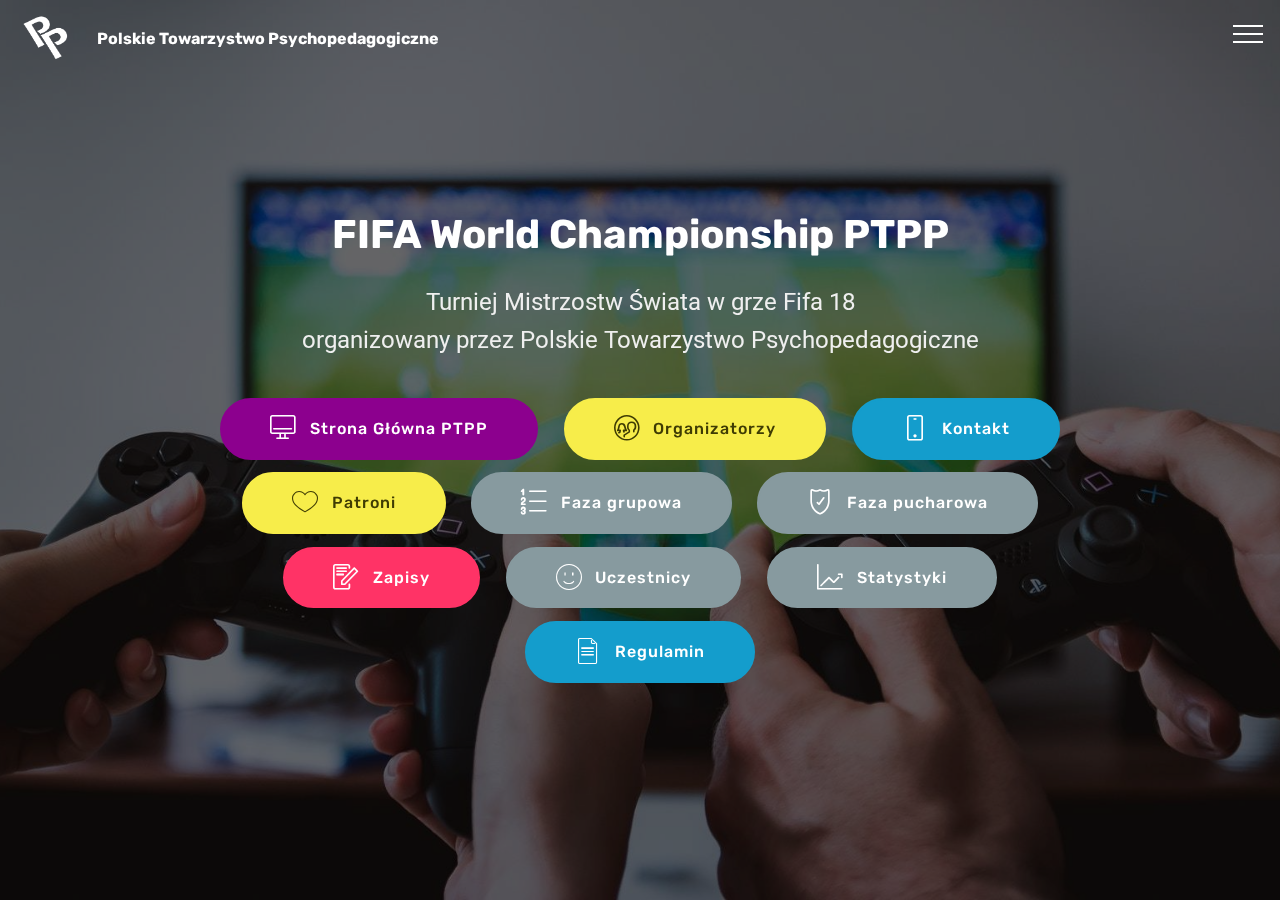
==== index.html @ 5e86a9bc "Dodano lacza" ====
<!DOCTYPE html>
<html >
<head>
  <!-- Site made with Mobirise Website Builder v4.7.2, https://mobirise.com -->
  <meta charset="UTF-8">
  <meta http-equiv="X-UA-Compatible" content="IE=edge">
  <meta name="generator" content="Mobirise v4.7.2, mobirise.com">
  <meta name="viewport" content="width=device-width, initial-scale=1, minimum-scale=1">
  <link rel="shortcut icon" href="assets/images/untitled-2-2-127x114.png" type="image/x-icon">
  <meta name="description" content="Oficjalna witryna Polskiego Towarzystwa Psychopedagogicznego. Razem budujemy więzi!">
  <title>Polskie Towarzystwo Psychopedagogiczne</title>
  <link rel="stylesheet" href="assets/web/assets/mobirise-icons-bold/mobirise-icons-bold.css">
  <link rel="stylesheet" href="assets/web/assets/mobirise-icons/mobirise-icons.css">
  <link rel="stylesheet" href="assets/tether/tether.min.css">
  <link rel="stylesheet" href="assets/bootstrap/css/bootstrap.min.css">
  <link rel="stylesheet" href="assets/bootstrap/css/bootstrap-grid.min.css">
  <link rel="stylesheet" href="assets/bootstrap/css/bootstrap-reboot.min.css">
  <link rel="stylesheet" href="assets/animatecss/animate.min.css">
  <link rel="stylesheet" href="assets/dropdown/css/style.css">
  <link rel="stylesheet" href="assets/theme/css/style.css">
  <link rel="stylesheet" href="assets/mobirise/css/mbr-additional.css" type="text/css">
  
  
  
</head>
<body>
  <section class="menu cid-qxmCZLlrSc" once="menu" id="menu1-0">

    

    <nav class="navbar navbar-expand beta-menu navbar-dropdown align-items-center navbar-fixed-top collapsed bg-color transparent">
        <button class="navbar-toggler navbar-toggler-right" type="button" data-toggle="collapse" data-target="#navbarSupportedContent" aria-controls="navbarSupportedContent" aria-expanded="false" aria-label="Toggle navigation">
            <div class="hamburger">
                <span></span>
                <span></span>
                <span></span>
                <span></span>
            </div>
        </button>
        <div class="menu-logo">
            <div class="navbar-brand">
                <span class="navbar-logo">
                    <a href="index.html">
                         <img src="assets/images/logo-ptpp-1727x1546.png" alt="Strona główna PTPP" title="Strona główna PTPP" style="height: 3.8rem;">
                    </a>
                </span>
                <span class="navbar-caption-wrap"><a class="navbar-caption text-white display-4" href="index.html">
                        Polskie Towarzystwo Psychopedagogiczne</a></span>
            </div>
        </div>
        <div class="collapse navbar-collapse" id="navbarSupportedContent">
            <ul class="navbar-nav nav-dropdown nav-right" data-app-modern-menu="true"><li class="nav-item">
                    <a class="nav-link link text-white display-4" href="index.html">
                        <span class="mbri-home mbr-iconfont mbr-iconfont-btn"></span>
                        Strona główna</a>
                </li><li class="nav-item"><a class="nav-link link text-white display-4" href="aktualnosci.html"><span class="mbri-users mbr-iconfont mbr-iconfont-btn"></span>&nbsp;Organizatorzy<br></a></li>
                <li class="nav-item"><a class="nav-link link text-white display-4" href="kontakt.html"><span class="mbri-mobile mbr-iconfont mbr-iconfont-btn"></span>
                        &nbsp;Kontakt</a></li><li class="nav-item"><a class="nav-link link text-white display-4" href="kontakt.html"><span class="mbri-hearth mbr-iconfont mbr-iconfont-btn"></span>
                        &nbsp;Patroni</a></li><li class="nav-item"><a class="nav-link link text-white display-4" href="projekty.html"><span class="mbri-numbered-list mbr-iconfont mbr-iconfont-btn"></span>&nbsp;Faza grupowa</a></li><li class="nav-item"><a class="nav-link link text-white display-4" href="kariera.html"><span class="mbri-protect mbr-iconfont mbr-iconfont-btn"></span>&nbsp;Faza pucharowa</a></li><li class="nav-item"><a class="nav-link link text-white display-4" href="page8.html"><span class="mbri-edit mbr-iconfont mbr-iconfont-btn"></span>Zapisy</a></li><li class="nav-item"><a class="nav-link link text-white display-4" href="filantrop.html"><span class="mbri-smile-face mbr-iconfont mbr-iconfont-btn"></span>Uczestnicy</a></li><li class="nav-item"><a class="nav-link link text-white display-4" href="biblioteka.html"><span class="mbri-growing-chart mbr-iconfont mbr-iconfont-btn"></span>Statystyki</a></li><li class="nav-item"><a class="nav-link link text-white display-4" href="specjalisci.html"><span class="mbri-file mbr-iconfont mbr-iconfont-btn"></span>Regulamin<br></a></li></ul>
            
        </div>
    </nav>
</section>

<section class="engine"><a href="https://mobirise.me/m">website design templates</a></section><section class="header6 cid-qxmDp1ACIE mbr-fullscreen mbr-parallax-background" id="header6-2">

    

    <div class="mbr-overlay" style="opacity: 0.6; background-color: rgb(0, 0, 0);">
    </div>

    <div class="container">
        <div class="row justify-content-md-center">
            <div class="mbr-white col-md-10">
                <h1 class="mbr-section-title align-center mbr-bold pb-3 mbr-fonts-style display-2">FIFA World Championship PTPP</h1>
                <p class="mbr-text align-center pb-3 mbr-fonts-style display-5">Turniej Mistrzostw Świata w grze Fifa 18 <br>organizowany przez Polskie Towarzystwo Psychopedagogiczne<br></p>
                <div class="mbr-section-btn align-center"><a class="btn btn-md btn-primary display-4" href="http://www.psychopedagog.eu" target="_blank"><span class="mbrib-desktop mbr-iconfont mbr-iconfont-btn"></span>Strona Główna PTPP</a> <a class="btn btn-md btn-success display-4" href="organizatorzy.html"><span class="mbrib-users mbr-iconfont mbr-iconfont-btn"></span>Organizatorzy</a> <a class="btn btn-md btn-info display-4" href="kontakt.html"><span class="mbrib-mobile2 mbr-iconfont mbr-iconfont-btn"></span>Kontakt</a> <a class="btn btn-md btn-success display-4" href="patroni.html"><span class="mbri-hearth mbr-iconfont mbr-iconfont-btn"></span>Patroni</a> <a class="btn btn-md btn-warning display-4" href="faza_grupowa.html"><span class="mbrib-numbered-list mbr-iconfont mbr-iconfont-btn"></span>Faza grupowa</a> <a class="btn btn-md btn-warning display-4" href="faza_pucharowa.html"><span class="mbrib-protect mbr-iconfont mbr-iconfont-btn"></span>Faza pucharowa</a> <a class="btn btn-md btn-secondary display-4" href="zapisy.html"><span class="mbrib-edit mbr-iconfont mbr-iconfont-btn"></span>Zapisy</a> <a class="btn btn-md btn-warning display-4" href="uczestnicy.html"><span class="mbri-smile-face mbr-iconfont mbr-iconfont-btn"></span>Uczestnicy</a> <a class="btn btn-md btn-warning display-4" href="statystyki.html"><span class="mbrib-growing-chart mbr-iconfont mbr-iconfont-btn"></span>Statystyki</a> <a class="btn btn-md btn-info display-4" href="regulamin.html"><span class="mbri-file mbr-iconfont mbr-iconfont-btn"></span>Regulamin</a></div>
            </div>
        </div>
    </div>

    
</section>


  <script src="assets/web/assets/jquery/jquery.min.js"></script>
  <script src="assets/tether/tether.min.js"></script>
  <script src="assets/popper/popper.min.js"></script>
  <script src="assets/bootstrap/js/bootstrap.min.js"></script>
  <script src="assets/smoothscroll/smooth-scroll.js"></script>
  <script src="assets/touchswipe/jquery.touch-swipe.min.js"></script>
  <script src="assets/viewportchecker/jquery.viewportchecker.js"></script>
  <script src="assets/parallax/jarallax.min.js"></script>
  <script src="assets/dropdown/js/script.min.js"></script>
  <script src="assets/theme/js/script.js"></script>
  
  
  <input name="animation" type="hidden">
  </body>
</html>
---- assets/web/assets/mobirise-icons-bold/mobirise-icons-bold.css ----
@font-face {
  font-family: 'mobirise-icons-bold';
  src:  url('mobirise-icons-bold.eot?m1l4yr');
  src:  url('mobirise-icons-bold.eot?m1l4yr#iefix') format('embedded-opentype'),
    url('mobirise-icons-bold.ttf?m1l4yr') format('truetype'),
    url('mobirise-icons-bold.woff?m1l4yr') format('woff'),
    url('mobirise-icons-bold.svg?m1l4yr#mobirise-icons-bold') format('svg');
  font-weight: normal;
  font-style: normal;
}

[class^="mbrib-"], [class*="mbrib-"] {
  /* use !important to prevent issues with browser extensions that change fonts */
  font-family: 'mobirise-icons-bold' !important;
  speak: none;
  font-style: normal;
  font-weight: normal;
  font-variant: normal;
  text-transform: none;
  line-height: 1;

  /* Better Font Rendering =========== */
  -webkit-font-smoothing: antialiased;
  -moz-osx-font-smoothing: grayscale;
}

.mbrib-add-submenu:before {
  content: "\e900";
}
.mbrib-alert:before {
  content: "\e901";
}
.mbrib-align-center:before {
  content: "\e902";
}
.mbrib-align-justify:before {
  content: "\e903";
}
.mbrib-align-left:before {
  content: "\e904";
}
.mbrib-align-right:before {
  content: "\e905";
}
.mbrib-android:before {
  content: "\e906";
}
.mbrib-apple:before {
  content: "\e907";
}
.mbrib-arrow-down:before {
  content: "\e908";
}
.mbrib-arrow-next:before {
  content: "\e909";
}
.mbrib-arrow-prev:before {
  content: "\e90a";
}
.mbrib-arrow-up:before {
  content: "\e90b";
}
.mbrib-bold:before {
  content: "\e90c";
}
.mbrib-bookmark:before {
  content: "\e90d";
}
.mbrib-bootstrap:before {
  content: "\e90e";
}
.mbrib-briefcase:before {
  content: "\e90f";
}
.mbrib-browse:before {
  content: "\e910";
}
.mbrib-bulleted-list:before {
  content: "\e911";
}
.mbrib-calendar:before {
  content: "\e912";
}
.mbrib-camera:before {
  content: "\e913";
}
.mbrib-cart-add:before {
  content: "\e914";
}
.mbrib-cart-full:before {
  content: "\e915";
}
.mbrib-cash:before {
  content: "\e916";
}
.mbrib-change-style:before {
  content: "\e917";
}
.mbrib-chat:before {
  content: "\e918";
}
.mbrib-clock:before {
  content: "\e919";
}
.mbrib-close:before {
  content: "\e91a";
}
.mbrib-cloud:before {
  content: "\e91b";
}
.mbrib-code:before {
  content: "\e91c";
}
.mbrib-contact-form:before {
  content: "\e91d";
}
.mbrib-credit-card:before {
  content: "\e91e";
}
.mbrib-cursor-click:before {
  content: "\e91f";
}
.mbrib-cust-feedback:before {
  content: "\e920";
}
.mbrib-database:before {
  content: "\e921";
}
.mbrib-delivery:before {
  content: "\e922";
}
.mbrib-desktop:before {
  content: "\e923";
}
.mbrib-devices:before {
  content: "\e924";
}
.mbrib-down:before {
  content: "\e925";
}
.mbrib-download:before {
  content: "\e926";
}
.mbrib-drag-n-drop:before {
  content: "\e927";
}
.mbrib-drag-n-drop2:before {
  content: "\e928";
}
.mbrib-edit:before {
  content: "\e929";
}
.mbrib-edit2:before {
  content: "\e92a";
}
.mbrib-error:before {
  content: "\e92b";
}
.mbrib-extension:before {
  content: "\e92c";
}
.mbrib-features:before {
  content: "\e92d";
}
.mbrib-file:before {
  content: "\e92e";
}
.mbrib-flag:before {
  content: "\e92f";
}
.mbrib-folder:before {
  content: "\e930";
}
.mbrib-gift:before {
  content: "\e931";
}
.mbrib-github:before {
  content: "\e932";
}
.mbrib-globe-2:before {
  content: "\e933";
}
.mbrib-globe:before {
  content: "\e934";
}
.mbrib-growing-chart:before {
  content: "\e935";
}
.mbrib-hearth:before {
  content: "\e936";
}
.mbrib-help:before {
  content: "\e937";
}
.mbrib-home:before {
  content: "\e938";
}
.mbrib-hot-cup:before {
  content: "\e939";
}
.mbrib-idea:before {
  content: "\e93a";
}
.mbrib-image-gallery:before {
  content: "\e93b";
}
.mbrib-image-slider:before {
  content: "\e93c";
}
.mbrib-info:before {
  content: "\e93d";
}
.mbrib-italic:before {
  content: "\e93e";
}
.mbrib-key:before {
  content: "\e93f";
}
.mbrib-laptop:before {
  content: "\e940";
}
.mbrib-layers:before {
  content: "\e941";
}
.mbrib-left-right:before {
  content: "\e942";
}
.mbrib-left:before {
  content: "\e943";
}
.mbrib-letter:before {
  content: "\e944";
}
.mbrib-like:before {
  content: "\e945";
}
.mbrib-link:before {
  content: "\e946";
}
.mbrib-lock:before {
  content: "\e947";
}
.mbrib-login:before {
  content: "\e948";
}
.mbrib-logout:before {
  content: "\e949";
}
.mbrib-magic-stick:before {
  content: "\e94a";
}
.mbrib-map-pin:before {
  content: "\e94b";
}
.mbrib-menu:before {
  content: "\e94c";
}
.mbrib-mobile:before {
  content: "\e94d";
}
.mbrib-mobile2:before {
  content: "\e94e";
}
.mbrib-mobirise:before {
  content: "\e94f";
}
.mbrib-more-horizontal:before {
  content: "\e950";
}
.mbrib-more-vertical:before {
  content: "\e951";
}
.mbrib-music:before {
  content: "\e952";
}
.mbrib-new-file:before {
  content: "\e953";
}
.mbrib-numbered-list:before {
  content: "\e954";
}
.mbrib-opened-folder:before {
  content: "\e955";
}
.mbrib-pages:before {
  content: "\e956";
}
.mbrib-paper-plane:before {
  content: "\e957";
}
.mbrib-paperclip:before {
  content: "\e958";
}
.mbrib-photo:before {
  content: "\e959";
}
.mbrib-photos:before {
  content: "\e95a";
}
.mbrib-pin:before {
  content: "\e95b";
}
.mbrib-play:before {
  content: "\e95c";
}
.mbrib-plus:before {
  content: "\e95d";
}
.mbrib-preview:before {
  content: "\e95e";
}
.mbrib-print:before {
  content: "\e95f";
}
.mbrib-protect:before {
  content: "\e960";
}
.mbrib-question:before {
  content: "\e961";
}
.mbrib-quote-left:before {
  content: "\e962";
}
.mbrib-quote-right:before {
  content: "\e963";
}
.mbrib-redo:before {
  content: "\e964";
}
.mbrib-refresh:before {
  content: "\e965";
}
.mbrib-responsive:before {
  content: "\e966";
}
.mbrib-right:before {
  content: "\e967";
}
.mbrib-rocket:before {
  content: "\e968";
}
.mbrib-sad-face:before {
  content: "\e969";
}
.mbrib-sale:before {
  content: "\e96a";
}
.mbrib-save:before {
  content: "\e96b";
}
.mbrib-search:before {
  content: "\e96c";
}
.mbrib-setting:before {
  content: "\e96d";
}
.mbrib-setting2:before {
  content: "\e96e";
}
.mbrib-setting3:before {
  content: "\e96f";
}
.mbrib-share:before {
  content: "\e970";
}
.mbrib-shopping-bag:before {
  content: "\e971";
}
.mbrib-shopping-basket:before {
  content: "\e972";
}
.mbrib-shopping-cart:before {
  content: "\e973";
}
.mbrib-sites:before {
  content: "\e974";
}
.mbrib-smile-face:before {
  content: "\e975";
}
.mbrib-speed:before {
  content: "\e976";
}
.mbrib-star:before {
  content: "\e977";
}
.mbrib-success:before {
  content: "\e978";
}
.mbrib-sun:before {
  content: "\e979";
}
.mbrib-sun2:before {
  content: "\e97a";
}
.mbrib-tablet-vertical:before {
  content: "\e97b";
}
.mbrib-tablet:before {
  content: "\e97c";
}
.mbrib-target:before {
  content: "\e97d";
}
.mbrib-timer:before {
  content: "\e97e";
}
.mbrib-to-ftp:before {
  content: "\e97f";
}
.mbrib-to-local-drive:before {
  content: "\e980";
}
.mbrib-touch-swipe:before {
  content: "\e981";
}
.mbrib-touch:before {
  content: "\e982";
}
.mbrib-trash:before {
  content: "\e983";
}
.mbrib-underline:before {
  content: "\e984";
}
.mbrib-undo:before {
  content: "\e985";
}
.mbrib-unlink:before {
  content: "\e986";
}
.mbrib-unlock:before {
  content: "\e987";
}
.mbrib-up-down:before {
  content: "\e988";
}
.mbrib-up:before {
  content: "\e989";
}
.mbrib-update:before {
  content: "\e98a";
}
.mbrib-upload:before {
  content: "\e98b";
}
.mbrib-user:before {
  content: "\e98c";
}
.mbrib-user2:before {
  content: "\e98d";
}
.mbrib-users:before {
  content: "\e98e";
}
.mbrib-video-play:before {
  content: "\e98f";
}
.mbrib-video:before {
  content: "\e990";
}
.mbrib-watch:before {
  content: "\e991";
}
.mbrib-website-theme:before {
  content: "\e992";
}
.mbrib-wifi:before {
  content: "\e993";
}
.mbrib-windows:before {
  content: "\e994";
}
.mbrib-zoom-out:before {
  content: "\e995";
}
---- assets/web/assets/mobirise-icons/mobirise-icons.css ----
@font-face {
  font-family: 'MobiriseIcons';
  src:  url('mobirise-icons.eot?spat4u');
  src:  url('mobirise-icons.eot?spat4u#iefix') format('embedded-opentype'),
    url('mobirise-icons.ttf?spat4u') format('truetype'),
    url('mobirise-icons.woff?spat4u') format('woff'),
    url('mobirise-icons.svg?spat4u#MobiriseIcons') format('svg');
  font-weight: normal;
  font-style: normal;
}

[class^="mbri-"], [class*=" mbri-"] {
  /* use !important to prevent issues with browser extensions that change fonts */
  font-family: MobiriseIcons !important;
  speak: none;
  font-style: normal;
  font-weight: normal;
  font-variant: normal;
  text-transform: none;
  line-height: 1;

  /* Better Font Rendering =========== */
  -webkit-font-smoothing: antialiased;
  -moz-osx-font-smoothing: grayscale;
}

.mbri-add-submenu:before {
  content: "\e900";
}
.mbri-alert:before {
  content: "\e901";
}
.mbri-align-center:before {
  content: "\e902";
}
.mbri-align-justify:before {
  content: "\e903";
}
.mbri-align-left:before {
  content: "\e904";
}
.mbri-align-right:before {
  content: "\e905";
}
.mbri-android:before {
  content: "\e906";
}
.mbri-apple:before {
  content: "\e907";
}
.mbri-arrow-down:before {
  content: "\e908";
}
.mbri-arrow-next:before {
  content: "\e909";
}
.mbri-arrow-prev:before {
  content: "\e90a";
}
.mbri-arrow-up:before {
  content: "\e90b";
}
.mbri-bold:before {
  content: "\e90c";
}
.mbri-bookmark:before {
  content: "\e90d";
}
.mbri-bootstrap:before {
  content: "\e90e";
}
.mbri-briefcase:before {
  content: "\e90f";
}
.mbri-browse:before {
  content: "\e910";
}
.mbri-bulleted-list:before {
  content: "\e911";
}
.mbri-calendar:before {
  content: "\e912";
}
.mbri-camera:before {
  content: "\e913";
}
.mbri-cart-add:before {
  content: "\e914";
}
.mbri-cart-full:before {
  content: "\e915";
}
.mbri-cash:before {
  content: "\e916";
}
.mbri-change-style:before {
  content: "\e917";
}
.mbri-chat:before {
  content: "\e918";
}
.mbri-clock:before {
  content: "\e919";
}
.mbri-close:before {
  content: "\e91a";
}
.mbri-cloud:before {
  content: "\e91b";
}
.mbri-code:before {
  content: "\e91c";
}
.mbri-contact-form:before {
  content: "\e91d";
}
.mbri-credit-card:before {
  content: "\e91e";
}
.mbri-cursor-click:before {
  content: "\e91f";
}
.mbri-cust-feedback:before {
  content: "\e920";
}
.mbri-database:before {
  content: "\e921";
}
.mbri-delivery:before {
  content: "\e922";
}
.mbri-desktop:before {
  content: "\e923";
}
.mbri-devices:before {
  content: "\e924";
}
.mbri-down:before {
  content: "\e925";
}
.mbri-download:before {
  content: "\e989";
}
.mbri-drag-n-drop:before {
  content: "\e927";
}
.mbri-drag-n-drop2:before {
  content: "\e928";
}
.mbri-edit:before {
  content: "\e929";
}
.mbri-edit2:before {
  content: "\e92a";
}
.mbri-error:before {
  content: "\e92b";
}
.mbri-extension:before {
  content: "\e92c";
}
.mbri-features:before {
  content: "\e92d";
}
.mbri-file:before {
  content: "\e92e";
}
.mbri-flag:before {
  content: "\e92f";
}
.mbri-folder:before {
  content: "\e930";
}
.mbri-gift:before {
  content: "\e931";
}
.mbri-github:before {
  content: "\e932";
}
.mbri-globe:before {
  content: "\e933";
}
.mbri-globe-2:before {
  content: "\e934";
}
.mbri-growing-chart:before {
  content: "\e935";
}
.mbri-hearth:before {
  content: "\e936";
}
.mbri-help:before {
  content: "\e937";
}
.mbri-home:before {
  content: "\e938";
}
.mbri-hot-cup:before {
  content: "\e939";
}
.mbri-idea:before {
  content: "\e93a";
}
.mbri-image-gallery:before {
  content: "\e93b";
}
.mbri-image-slider:before {
  content: "\e93c";
}
.mbri-info:before {
  content: "\e93d";
}
.mbri-italic:before {
  content: "\e93e";
}
.mbri-key:before {
  content: "\e93f";
}
.mbri-laptop:before {
  content: "\e940";
}
.mbri-layers:before {
  content: "\e941";
}
.mbri-left-right:before {
  content: "\e942";
}
.mbri-left:before {
  content: "\e943";
}
.mbri-letter:before {
  content: "\e944";
}
.mbri-like:before {
  content: "\e945";
}
.mbri-link:before {
  content: "\e946";
}
.mbri-lock:before {
  content: "\e947";
}
.mbri-login:before {
  content: "\e948";
}
.mbri-logout:before {
  content: "\e949";
}
.mbri-magic-stick:before {
  content: "\e94a";
}
.mbri-map-pin:before {
  content: "\e94b";
}
.mbri-menu:before {
  content: "\e94c";
}
.mbri-mobile:before {
  content: "\e94d";
}
.mbri-mobile2:before {
  content: "\e94e";
}
.mbri-mobirise:before {
  content: "\e94f";
}
.mbri-more-horizontal:before {
  content: "\e950";
}
.mbri-more-vertical:before {
  content: "\e951";
}
.mbri-music:before {
  content: "\e952";
}
.mbri-new-file:before {
  content: "\e953";
}
.mbri-numbered-list:before {
  content: "\e954";
}
.mbri-opened-folder:before {
  content: "\e955";
}
.mbri-pages:before {
  content: "\e956";
}
.mbri-paper-plane:before {
  content: "\e957";
}
.mbri-paperclip:before {
  content: "\e958";
}
.mbri-photo:before {
  content: "\e959";
}
.mbri-photos:before {
  content: "\e95a";
}
.mbri-pin:before {
  content: "\e95b";
}
.mbri-play:before {
  content: "\e95c";
}
.mbri-plus:before {
  content: "\e95d";
}
.mbri-preview:before {
  content: "\e95e";
}
.mbri-print:before {
  content: "\e95f";
}
.mbri-protect:before {
  content: "\e960";
}
.mbri-question:before {
  content: "\e961";
}
.mbri-quote-left:before {
  content: "\e962";
}
.mbri-quote-right:before {
  content: "\e963";
}
.mbri-refresh:before {
  content: "\e964";
}
.mbri-responsive:before {
  content: "\e965";
}
.mbri-right:before {
  content: "\e966";
}
.mbri-rocket:before {
  content: "\e967";
}
.mbri-sad-face:before {
  content: "\e968";
}
.mbri-sale:before {
  content: "\e969";
}
.mbri-save:before {
  content: "\e96a";
}
.mbri-search:before {
  content: "\e96b";
}
.mbri-setting:before {
  content: "\e96c";
}
.mbri-setting2:before {
  content: "\e96d";
}
.mbri-setting3:before {
  content: "\e96e";
}
.mbri-share:before {
  content: "\e96f";
}
.mbri-shopping-bag:before {
  content: "\e970";
}
.mbri-shopping-basket:before {
  content: "\e971";
}
.mbri-shopping-cart:before {
  content: "\e972";
}
.mbri-sites:before {
  content: "\e973";
}
.mbri-smile-face:before {
  content: "\e974";
}
.mbri-speed:before {
  content: "\e975";
}
.mbri-star:before {
  content: "\e976";
}
.mbri-success:before {
  content: "\e977";
}
.mbri-sun:before {
  content: "\e978";
}
.mbri-sun2:before {
  content: "\e979";
}
.mbri-tablet:before {
  content: "\e97a";
}
.mbri-tablet-vertical:before {
  content: "\e97b";
}
.mbri-target:before {
  content: "\e97c";
}
.mbri-timer:before {
  content: "\e97d";
}
.mbri-to-ftp:before {
  content: "\e97e";
}
.mbri-to-local-drive:before {
  content: "\e97f";
}
.mbri-touch-swipe:before {
  content: "\e980";
}
.mbri-touch:before {
  content: "\e981";
}
.mbri-trash:before {
  content: "\e982";
}
.mbri-underline:before {
  content: "\e983";
}
.mbri-unlink:before {
  content: "\e984";
}
.mbri-unlock:before {
  content: "\e985";
}
.mbri-up-down:before {
  content: "\e986";
}
.mbri-up:before {
  content: "\e987";
}
.mbri-update:before {
  content: "\e988";
}
.mbri-upload:before {
 content: "\e926"; 
}
.mbri-user:before {
  content: "\e98a";
}
.mbri-user2:before {
  content: "\e98b";
}
.mbri-users:before {
  content: "\e98c";
}
.mbri-video:before {
  content: "\e98d";
}
.mbri-video-play:before {
  content: "\e98e";
}
.mbri-watch:before {
  content: "\e98f";
}
.mbri-website-theme:before {
  content: "\e990";
}
.mbri-wifi:before {
  content: "\e991";
}
.mbri-windows:before {
  content: "\e992";
}
.mbri-zoom-out:before {
  content: "\e993";
}
.mbri-redo:before {
  content: "\e994";
}
.mbri-undo:before {
  content: "\e995";
}
---- assets/dropdown/css/style.css ----
.navbar-dropdown {
  left: 0;
  padding: 0;
  position: absolute;
  right: 0;
  top: 0;
  transition: all 0.45s ease;
  z-index: 1030;
  background: #282828; }
  .navbar-dropdown .navbar-logo {
    margin-right: 0.8rem;
    transition: margin 0.3s ease-in-out;
    vertical-align: middle; }
    .navbar-dropdown .navbar-logo img {
      height: 3.125rem;
      transition: all 0.3s ease-in-out; }
    .navbar-dropdown .navbar-logo.mbr-iconfont {
      font-size: 3.125rem;
      line-height: 3.125rem; }
  .navbar-dropdown .navbar-caption {
    font-weight: 700;
    white-space: normal;
    vertical-align: -4px;
    line-height: 3.125rem !important; }
    .navbar-dropdown .navbar-caption, .navbar-dropdown .navbar-caption:hover {
      color: inherit;
      text-decoration: none; }
  .navbar-dropdown .mbr-iconfont + .navbar-caption {
    vertical-align: -1px; }
  .navbar-dropdown.navbar-fixed-top {
    position: fixed; }
  .navbar-dropdown .navbar-brand span {
    vertical-align: -4px; }
  .navbar-dropdown.bg-color.transparent {
    background: none; }
  .navbar-dropdown.navbar-short .navbar-brand {
    padding: 0.625rem 0; }
    .navbar-dropdown.navbar-short .navbar-brand span {
      vertical-align: -1px; }
  .navbar-dropdown.navbar-short .navbar-caption {
    line-height: 2.375rem !important;
    vertical-align: -2px; }
  .navbar-dropdown.navbar-short .navbar-logo {
    margin-right: 0.5rem; }
    .navbar-dropdown.navbar-short .navbar-logo img {
      height: 2.375rem; }
    .navbar-dropdown.navbar-short .navbar-logo.mbr-iconfont {
      font-size: 2.375rem;
      line-height: 2.375rem; }
  .navbar-dropdown.navbar-short .mbr-table-cell {
    height: 3.625rem; }
  .navbar-dropdown .navbar-close {
    left: 0.6875rem;
    position: fixed;
    top: 0.75rem;
    z-index: 1000; }
  .navbar-dropdown .hamburger-icon {
    content: "";
    display: inline-block;
    vertical-align: middle;
    width: 16px;
    -webkit-box-shadow: 0 -6px 0 1px #282828,0 0 0 1px #282828,0 6px 0 1px #282828;
    -moz-box-shadow: 0 -6px 0 1px #282828,0 0 0 1px #282828,0 6px 0 1px #282828;
    box-shadow: 0 -6px 0 1px #282828,0 0 0 1px #282828,0 6px 0 1px #282828; }

.dropdown-menu .dropdown-toggle[data-toggle="dropdown-submenu"]::after {
  border-bottom: 0.35em solid transparent;
  border-left: 0.35em solid;
  border-right: 0;
  border-top: 0.35em solid transparent;
  margin-left: 0.3rem; }

.dropdown-menu .dropdown-item:focus {
  outline: 0; }

.nav-dropdown {
  font-size: 0.75rem;
  font-weight: 500;
  height: auto !important; }
  .nav-dropdown .nav-btn {
    padding-left: 1rem; }
  .nav-dropdown .link {
    margin: .667em 1.667em;
    font-weight: 500;
    padding: 0;
    transition: color .2s ease-in-out; }
    .nav-dropdown .link.dropdown-toggle {
      margin-right: 2.583em; }
      .nav-dropdown .link.dropdown-toggle::after {
        margin-left: .25rem;
        border-top: 0.35em solid;
        border-right: 0.35em solid transparent;
        border-left: 0.35em solid transparent;
        border-bottom: 0; }
      .nav-dropdown .link.dropdown-toggle[aria-expanded="true"] {
        margin: 0;
        padding: 0.667em 3.263em  0.667em 1.667em; }
  .nav-dropdown .link::after,
  .nav-dropdown .dropdown-item::after {
    color: inherit; }
  .nav-dropdown .btn {
    font-size: 0.75rem;
    font-weight: 700;
    letter-spacing: 0;
    margin-bottom: 0;
    padding-left: 1.25rem;
    padding-right: 1.25rem; }
  .nav-dropdown .dropdown-menu {
    border-radius: 0;
    border: 0;
    left: 0;
    margin: 0;
    padding-bottom: 1.25rem;
    padding-top: 1.25rem;
    position: relative; }
  .nav-dropdown .dropdown-submenu {
    margin-left: 0.125rem;
    top: 0; }
  .nav-dropdown .dropdown-item {
    font-weight: 500;
    line-height: 2;
    padding: 0.3846em 4.615em 0.3846em 1.5385em;
    position: relative;
    transition: color .2s ease-in-out, background-color .2s ease-in-out; }
    .nav-dropdown .dropdown-item::after {
      margin-top: -0.3077em;
      position: absolute;
      right: 1.1538em;
      top: 50%; }
    .nav-dropdown .dropdown-item:focus, .nav-dropdown .dropdown-item:hover {
      background: none; }

@media (max-width: 767px) {
  .nav-dropdown.navbar-toggleable-sm {
    bottom: 0;
    display: none;
    left: 0;
    overflow-x: hidden;
    position: fixed;
    top: 0;
    transform: translateX(-100%);
    -ms-transform: translateX(-100%);
    -webkit-transform: translateX(-100%);
    width: 18.75rem;
    z-index: 999; } }
.nav-dropdown.navbar-toggleable-xl {
  bottom: 0;
  display: none;
  left: 0;
  overflow-x: hidden;
  position: fixed;
  top: 0;
  transform: translateX(-100%);
  -ms-transform: translateX(-100%);
  -webkit-transform: translateX(-100%);
  width: 18.75rem;
  z-index: 999; }

.nav-dropdown-sm {
  display: block !important;
  overflow-x: hidden;
  overflow: auto;
  padding-top: 3.875rem; }
  .nav-dropdown-sm::after {
    content: "";
    display: block;
    height: 3rem;
    width: 100%; }
  .nav-dropdown-sm.collapse.in ~ .navbar-close {
    display: block !important; }
  .nav-dropdown-sm.collapsing, .nav-dropdown-sm.collapse.in {
    transform: translateX(0);
    -ms-transform: translateX(0);
    -webkit-transform: translateX(0);
    transition: all 0.25s ease-out;
    -webkit-transition: all 0.25s ease-out;
    background: #282828; }
  .nav-dropdown-sm.collapsing[aria-expanded="false"] {
    transform: translateX(-100%);
    -ms-transform: translateX(-100%);
    -webkit-transform: translateX(-100%); }
  .nav-dropdown-sm .nav-item {
    display: block;
    margin-left: 0 !important;
    padding-left: 0; }
  .nav-dropdown-sm .link,
  .nav-dropdown-sm .dropdown-item {
    border-top: 1px dotted rgba(255, 255, 255, 0.1);
    font-size: 0.8125rem;
    line-height: 1.6;
    margin: 0 !important;
    padding: 0.875rem 2.4rem 0.875rem 1.5625rem !important;
    position: relative;
    white-space: normal; }
    .nav-dropdown-sm .link:focus, .nav-dropdown-sm .link:hover,
    .nav-dropdown-sm .dropdown-item:focus,
    .nav-dropdown-sm .dropdown-item:hover {
      background: rgba(0, 0, 0, 0.2) !important;
      color: #c0a375; }
  .nav-dropdown-sm .nav-btn {
    position: relative;
    padding: 1.5625rem 1.5625rem 0 1.5625rem; }
    .nav-dropdown-sm .nav-btn::before {
      border-top: 1px dotted rgba(255, 255, 255, 0.1);
      content: "";
      left: 0;
      position: absolute;
      top: 0;
      width: 100%; }
    .nav-dropdown-sm .nav-btn + .nav-btn {
      padding-top: 0.625rem; }
      .nav-dropdown-sm .nav-btn + .nav-btn::before {
        display: none; }
  .nav-dropdown-sm .btn {
    padding: 0.625rem 0; }
  .nav-dropdown-sm .dropdown-toggle[data-toggle="dropdown-submenu"]::after {
    margin-left: .25rem;
    border-top: 0.35em solid;
    border-right: 0.35em solid transparent;
    border-left: 0.35em solid transparent;
    border-bottom: 0; }
  .nav-dropdown-sm .dropdown-toggle[data-toggle="dropdown-submenu"][aria-expanded="true"]::after {
    border-top: 0;
    border-right: 0.35em solid transparent;
    border-left: 0.35em solid transparent;
    border-bottom: 0.35em solid; }
  .nav-dropdown-sm .dropdown-menu {
    margin: 0;
    padding: 0;
    position: relative;
    top: 0;
    left: 0;
    width: 100%;
    border: 0;
    float: none;
    border-radius: 0;
    background: none; }
  .nav-dropdown-sm .dropdown-submenu {
    left: 100%;
    margin-left: 0.125rem;
    margin-top: -1.25rem;
    top: 0; }

.navbar-toggleable-sm .nav-dropdown .dropdown-menu {
  position: absolute; }

.navbar-toggleable-sm .nav-dropdown .dropdown-submenu {
  left: 100%;
  margin-left: 0.125rem;
  margin-top: -1.25rem;
  top: 0; }

.navbar-toggleable-sm.opened .nav-dropdown .dropdown-menu {
  position: relative; }

.navbar-toggleable-sm.opened .nav-dropdown .dropdown-submenu {
  left: 0;
  margin-left: 00rem;
  margin-top: 0rem;
  top: 0; }

.is-builder .nav-dropdown.collapsing {
  transition: none !important; }

/*# sourceMappingURL=style.css.map */
---- assets/theme/css/style.css ----
/*!
 * Mobirise v4 theme (https://mobirise.com/)
 * Copyright 2017 Mobirise
 */
section {
  background-color: #eeeeee; }

section,
.container,
.container-fluid {
  position: relative;
  word-wrap: break-word; }

a.mbr-iconfont:hover {
  text-decoration: none; }

.article .lead p, .article .lead ul, .article .lead ol, .article .lead pre, .article .lead blockquote {
  margin-bottom: 0; }

a {
  font-style: normal;
  font-weight: 400;
  cursor: pointer; }
  a, a:hover {
    text-decoration: none; }

figure {
  margin-bottom: 0; }

body {
  color: #232323; }

h1, h2, h3, h4, h5, h6,
.h1, .h2, .h3, .h4, .h5, .h6,
.display-1, .display-2, .display-3, .display-4 {
  line-height: 1;
  word-break: break-word;
  word-wrap: break-word; }

b, strong {
  font-weight: bold; }

blockquote {
  padding: 10px 0 10px 20px;
  position: relative;
  border-left: 2px solid;
  border-color: #ff3366; }

input:-webkit-autofill, input:-webkit-autofill:hover, input:-webkit-autofill:focus, input:-webkit-autofill:active {
  transition-delay: 9999s;
  transition-property: background-color, color; }

textarea[type="hidden"] {
  display: none; }

body {
  position: relative; }

section {
  background-position: 50% 50%;
  background-repeat: no-repeat;
  background-size: cover; }
  section .mbr-background-video,
  section .mbr-background-video-preview {
    position: absolute;
    bottom: 0;
    left: 0;
    right: 0;
    top: 0; }

.hidden {
  visibility: hidden; }

.mbr-z-index20 {
  z-index: 20; }

/*! Base colors */
.mbr-white {
  color: #ffffff; }

.mbr-black {
  color: #000000; }

.mbr-bg-white {
  background-color: #ffffff; }

.mbr-bg-black {
  background-color: #000000; }

/*! Text-aligns */
.align-left {
  text-align: left; }

.align-center {
  text-align: center; }

.align-right {
  text-align: right; }

@media (max-width: 767px) {
  .align-left, .align-center, .align-right, .mbr-section-btn, .mbr-section-title {
    text-align: center; } }
/*! Font-weight  */
.mbr-light {
  font-weight: 300; }

.mbr-regular {
  font-weight: 400; }

.mbr-semibold {
  font-weight: 500; }

.mbr-bold {
  font-weight: 700; }

/*! Media  */
.media-size-item {
  -webkit-flex: 1 1 auto;
  -moz-flex: 1 1 auto;
  -ms-flex: 1 1 auto;
  -o-flex: 1 1 auto;
  flex: 1 1 auto; }

.media-content {
  -webkit-flex-basis: 100%;
  flex-basis: 100%; }

.media-container-row {
  display: -ms-flexbox;
  display: -webkit-flex;
  display: flex;
  -webkit-flex-direction: row;
  -ms-flex-direction: row;
  flex-direction: row;
  -webkit-flex-wrap: wrap;
  -ms-flex-wrap: wrap;
  flex-wrap: wrap;
  -webkit-justify-content: center;
  -ms-flex-pack: center;
  justify-content: center;
  -webkit-align-content: center;
  -ms-flex-line-pack: center;
  align-content: center;
  -webkit-align-items: start;
  -ms-flex-align: start;
  align-items: start; }
  .media-container-row .media-size-item {
    width: 400px; }

.media-container-column {
  display: -ms-flexbox;
  display: -webkit-flex;
  display: flex;
  -webkit-flex-direction: column;
  -ms-flex-direction: column;
  flex-direction: column;
  -webkit-flex-wrap: wrap;
  -ms-flex-wrap: wrap;
  flex-wrap: wrap;
  -webkit-justify-content: center;
  -ms-flex-pack: center;
  justify-content: center;
  -webkit-align-content: center;
  -ms-flex-line-pack: center;
  align-content: center;
  -webkit-align-items: stretch;
  -ms-flex-align: stretch;
  align-items: stretch; }
  .media-container-column > * {
    width: 100%; }

@media (min-width: 992px) {
  .media-container-row {
    -webkit-flex-wrap: nowrap;
    -ms-flex-wrap: nowrap;
    flex-wrap: nowrap; } }
figure {
  overflow: hidden; }

figure[mbr-media-size] {
  transition: width 0.1s; }

.mbr-figure img, .mbr-figure iframe {
  display: block;
  width: 100%; }

.card {
  background-color: transparent;
  border: none; }

.card-img {
  text-align: center;
  flex-shrink: 0; }

.media {
  max-width: 100%;
  margin: 0 auto; }

.mbr-figure {
  -ms-flex-item-align: center;
  -ms-grid-row-align: center;
  -webkit-align-self: center;
  align-self: center; }

.media-container > div {
  max-width: 100%; }

.mbr-figure img, .card-img img {
  width: 100%; }

@media (max-width: 991px) {
  .media-size-item {
    width: auto !important; }

  .media {
    width: auto; }

  .mbr-figure {
    width: 100% !important; } }
/*! Buttons */
.mbr-section-btn {
  margin-left: -.25rem;
  margin-right: -.25rem;
  font-size: 0; }

nav .mbr-section-btn {
  margin-left: 0rem;
  margin-right: 0rem; }

/*! Btn icon margin */
.btn .mbr-iconfont, .btn.btn-sm .mbr-iconfont {
  cursor: pointer;
  margin-right: 0.5rem; }

.btn.btn-md .mbr-iconfont, .btn.btn-md .mbr-iconfont {
  margin-right: 0.8rem; }

.mbr-regular {
  font-weight: 400; }

.mbr-semibold {
  font-weight: 500; }

.mbr-bold {
  font-weight: 700; }

[type="submit"] {
  -webkit-appearance: none; }

/*! Full-screen */
.mbr-fullscreen .mbr-overlay {
  min-height: 100vh; }

.mbr-fullscreen {
  display: flex;
  display: -webkit-flex;
  display: -moz-flex;
  display: -ms-flex;
  display: -o-flex;
  align-items: center;
  -webkit-align-items: center;
  min-height: 100vh;
  padding-top: 3rem;
  padding-bottom: 3rem; }

/*! Map */
.map {
  height: 25rem;
  position: relative; }
  .map iframe {
    width: 100%;
    height: 100%; }

/* Form */
.form-asterisk {
  font-family: initial;
  position: absolute;
  top: -2px;
  font-weight: normal; }

/*! Scroll to top arrow */
.mbr-arrow-up {
  bottom: 25px;
  right: 90px;
  position: fixed;
  text-align: right;
  z-index: 5000;
  color: #ffffff;
  font-size: 32px;
  transform: rotate(180deg);
  -webkit-transform: rotate(180deg); }

.mbr-arrow-up a {
  background: rgba(0, 0, 0, 0.2);
  border-radius: 3px;
  color: #fff;
  display: inline-block;
  height: 60px;
  width: 60px;
  outline-style: none !important;
  position: relative;
  text-decoration: none;
  transition: all .3s ease-in-out;
  cursor: pointer;
  text-align: center; }
  .mbr-arrow-up a:hover {
    background-color: rgba(0, 0, 0, 0.4); }
  .mbr-arrow-up a i {
    line-height: 60px; }

.mbr-arrow-up-icon {
  display: block;
  color: #fff; }

.mbr-arrow-up-icon::before {
  content: "\203a";
  display: inline-block;
  font-family: serif;
  font-size: 32px;
  line-height: 1;
  font-style: normal;
  position: relative;
  top: 6px;
  left: -4px;
  -webkit-transform: rotate(-90deg);
  transform: rotate(-90deg); }

/*! Arrow Down */
.mbr-arrow {
  position: absolute;
  bottom: 45px;
  left: 50%;
  width: 60px;
  height: 60px;
  cursor: pointer;
  background-color: rgba(80, 80, 80, 0.5);
  border-radius: 50%;
  -webkit-transform: translateX(-50%);
  transform: translateX(-50%); }
  .mbr-arrow > a {
    display: inline-block;
    text-decoration: none;
    outline-style: none;
    -webkit-animation: arrowdown 1.7s ease-in-out infinite;
    animation: arrowdown 1.7s ease-in-out infinite; }
    .mbr-arrow > a > i {
      position: absolute;
      top: -2px;
      left: 15px;
      font-size: 2rem; }

@keyframes arrowdown {
  0% {
    transform: translateY(0px);
    -webkit-transform: translateY(0px); }
  50% {
    transform: translateY(-5px);
    -webkit-transform: translateY(-5px); }
  100% {
    transform: translateY(0px);
    -webkit-transform: translateY(0px); } }
@-webkit-keyframes arrowdown {
  0% {
    transform: translateY(0px);
    -webkit-transform: translateY(0px); }
  50% {
    transform: translateY(-5px);
    -webkit-transform: translateY(-5px); }
  100% {
    transform: translateY(0px);
    -webkit-transform: translateY(0px); } }
@media (max-width: 500px) {
  .mbr-arrow-up {
    left: 50%;
    right: auto;
    transform: translateX(-50%) rotate(180deg);
    -webkit-transform: translateX(-50%) rotate(180deg); } }
/*Gradients animation*/
@keyframes gradient-animation {
  from {
    background-position: 0% 100%;
    animation-timing-function: ease-in-out; }
  to {
    background-position: 100% 0%;
    animation-timing-function: ease-in-out; } }
@-webkit-keyframes gradient-animation {
  from {
    background-position: 0% 100%;
    animation-timing-function: ease-in-out; }
  to {
    background-position: 100% 0%;
    animation-timing-function: ease-in-out; } }
.bg-gradient {
  background-size: 200% 200%;
  animation: gradient-animation 5s infinite alternate;
  -webkit-animation: gradient-animation 5s infinite alternate; }

.menu .navbar-brand {
  display: -webkit-flex; }
  .menu .navbar-brand span {
    display: flex;
    display: -webkit-flex; }
  .menu .navbar-brand .navbar-caption-wrap {
    display: -webkit-flex; }
  .menu .navbar-brand .navbar-logo img {
    display: -webkit-flex; }
@media (min-width: 768px) and (max-width: 991px) {
  .menu .navbar-toggleable-sm .navbar-nav {
    display: -webkit-box;
    display: -webkit-flex;
    display: -ms-flexbox; } }
@media (min-width: 992px) {
  .menu .navbar-nav.nav-dropdown {
    display: -webkit-flex; }
  .menu .navbar-toggleable-sm .navbar-collapse {
    display: -webkit-flex !important; } }

/*# sourceMappingURL=style.css.map */
.engine {
	position: absolute;
	text-indent: -2400px;
	text-align: center;
	padding: 0;
	top: 0;
	left: -2400px;
}
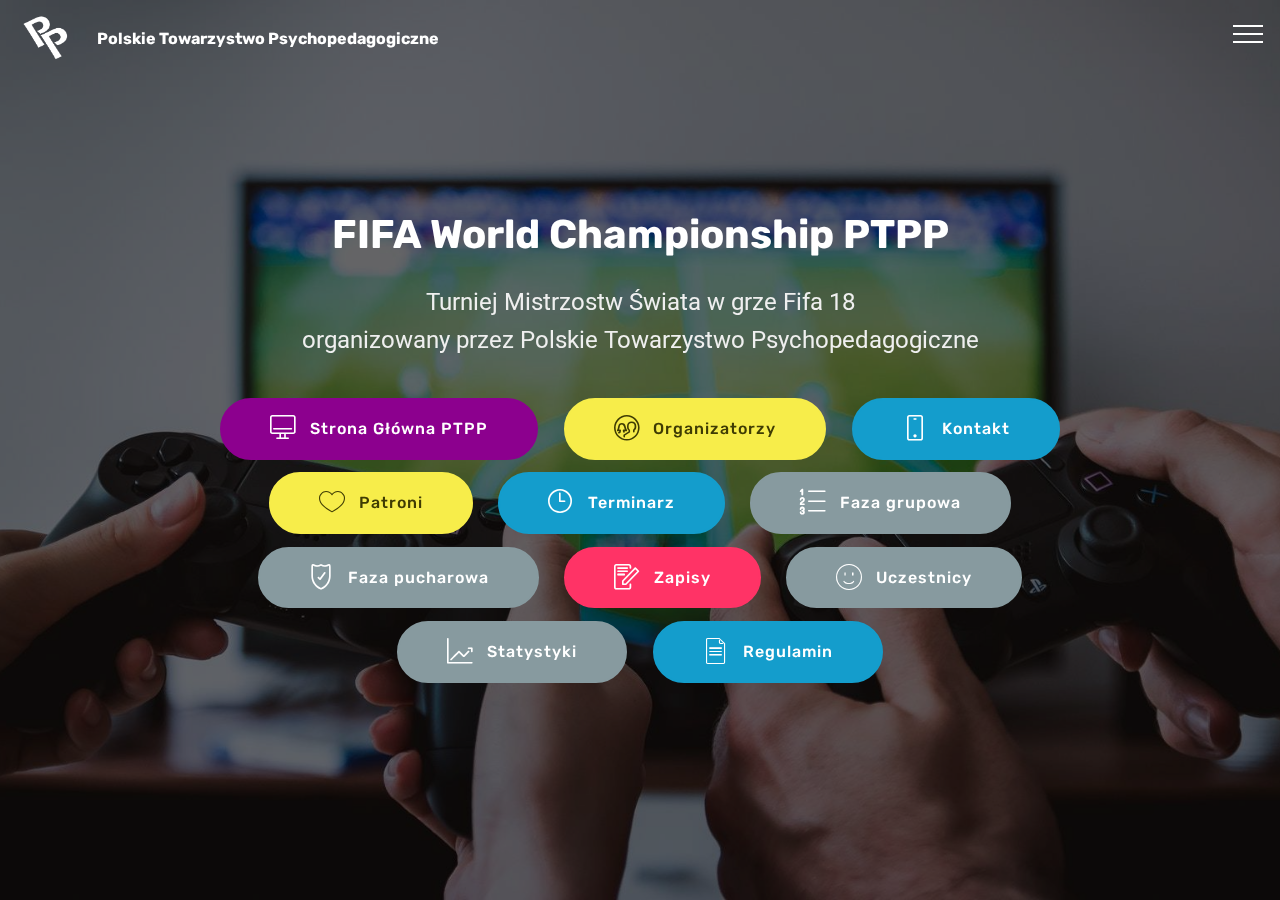
==== commit f74848af: "Dodanie terminarza, naprawienie formatowania regulaminu" ====
--- a/index.html
+++ b/index.html
@@ -1,10 +1,10 @@
 <!DOCTYPE html>
 <html >
 <head>
-  <!-- Site made with Mobirise Website Builder v4.7.2, https://mobirise.com -->
+  <!-- Site made with Mobirise Website Builder v4.7.8, https://mobirise.com -->
   <meta charset="UTF-8">
   <meta http-equiv="X-UA-Compatible" content="IE=edge">
-  <meta name="generator" content="Mobirise v4.7.2, mobirise.com">
+  <meta name="generator" content="Mobirise v4.7.8, mobirise.com">
   <meta name="viewport" content="width=device-width, initial-scale=1, minimum-scale=1">
   <link rel="shortcut icon" href="assets/images/untitled-2-2-127x114.png" type="image/x-icon">
   <meta name="description" content="Oficjalna witryna Polskiego Towarzystwa Psychopedagogicznego. Razem budujemy więzi!">
@@ -53,16 +53,16 @@
                     <a class="nav-link link text-white display-4" href="index.html">
                         <span class="mbri-home mbr-iconfont mbr-iconfont-btn"></span>
                         Strona główna</a>
-                </li><li class="nav-item"><a class="nav-link link text-white display-4" href="aktualnosci.html"><span class="mbri-users mbr-iconfont mbr-iconfont-btn"></span>&nbsp;Organizatorzy<br></a></li>
+                </li><li class="nav-item"><a class="nav-link link text-white display-4" href="organizatorzy.html"><span class="mbri-users mbr-iconfont mbr-iconfont-btn"></span>&nbsp;Organizatorzy<br></a></li>
                 <li class="nav-item"><a class="nav-link link text-white display-4" href="kontakt.html"><span class="mbri-mobile mbr-iconfont mbr-iconfont-btn"></span>
-                        &nbsp;Kontakt</a></li><li class="nav-item"><a class="nav-link link text-white display-4" href="kontakt.html"><span class="mbri-hearth mbr-iconfont mbr-iconfont-btn"></span>
-                        &nbsp;Patroni</a></li><li class="nav-item"><a class="nav-link link text-white display-4" href="projekty.html"><span class="mbri-numbered-list mbr-iconfont mbr-iconfont-btn"></span>&nbsp;Faza grupowa</a></li><li class="nav-item"><a class="nav-link link text-white display-4" href="kariera.html"><span class="mbri-protect mbr-iconfont mbr-iconfont-btn"></span>&nbsp;Faza pucharowa</a></li><li class="nav-item"><a class="nav-link link text-white display-4" href="page8.html"><span class="mbri-edit mbr-iconfont mbr-iconfont-btn"></span>Zapisy</a></li><li class="nav-item"><a class="nav-link link text-white display-4" href="filantrop.html"><span class="mbri-smile-face mbr-iconfont mbr-iconfont-btn"></span>Uczestnicy</a></li><li class="nav-item"><a class="nav-link link text-white display-4" href="biblioteka.html"><span class="mbri-growing-chart mbr-iconfont mbr-iconfont-btn"></span>Statystyki</a></li><li class="nav-item"><a class="nav-link link text-white display-4" href="specjalisci.html"><span class="mbri-file mbr-iconfont mbr-iconfont-btn"></span>Regulamin<br></a></li></ul>
+                        &nbsp;Kontakt</a></li><li class="nav-item"><a class="nav-link link text-white display-4" href="patroni.html"><span class="mbri-hearth mbr-iconfont mbr-iconfont-btn"></span>
+                        &nbsp;Patroni</a></li><li class="nav-item"><a class="nav-link link text-white display-4" href="terminarz.html"><span class="mbrib-clock mbr-iconfont mbr-iconfont-btn"></span>&nbsp;Terminarz</a></li><li class="nav-item"><a class="nav-link link text-white display-4" href="faza_grupowa.html"><span class="mbri-numbered-list mbr-iconfont mbr-iconfont-btn"></span>&nbsp;Faza grupowa</a></li><li class="nav-item"><a class="nav-link link text-white display-4" href="faza_pucharowa.html"><span class="mbri-protect mbr-iconfont mbr-iconfont-btn"></span>&nbsp;Faza pucharowa</a></li><li class="nav-item"><a class="nav-link link text-white display-4" href="zapisy.html"><span class="mbri-edit mbr-iconfont mbr-iconfont-btn"></span>Zapisy</a></li><li class="nav-item"><a class="nav-link link text-white display-4" href="uczestnicy.html"><span class="mbri-smile-face mbr-iconfont mbr-iconfont-btn"></span>Uczestnicy</a></li><li class="nav-item"><a class="nav-link link text-white display-4" href="statystyki.html"><span class="mbri-growing-chart mbr-iconfont mbr-iconfont-btn"></span>Statystyki</a></li><li class="nav-item"><a class="nav-link link text-white display-4" href="regulamin.html"><span class="mbri-file mbr-iconfont mbr-iconfont-btn"></span>Regulamin<br></a></li></ul>
             
         </div>
     </nav>
 </section>
 
-<section class="engine"><a href="https://mobirise.me/m">website design templates</a></section><section class="header6 cid-qxmDp1ACIE mbr-fullscreen mbr-parallax-background" id="header6-2">
+<section class="engine"><a href="https://mobirise.me/f">simple site builder</a></section><section class="header6 cid-qxmDp1ACIE mbr-fullscreen mbr-parallax-background" id="header6-2">
 
     
 
@@ -74,7 +74,7 @@
             <div class="mbr-white col-md-10">
                 <h1 class="mbr-section-title align-center mbr-bold pb-3 mbr-fonts-style display-2">FIFA World Championship PTPP</h1>
                 <p class="mbr-text align-center pb-3 mbr-fonts-style display-5">Turniej Mistrzostw Świata w grze Fifa 18 <br>organizowany przez Polskie Towarzystwo Psychopedagogiczne<br></p>
-                <div class="mbr-section-btn align-center"><a class="btn btn-md btn-primary display-4" href="http://www.psychopedagog.eu" target="_blank"><span class="mbrib-desktop mbr-iconfont mbr-iconfont-btn"></span>Strona Główna PTPP</a> <a class="btn btn-md btn-success display-4" href="organizatorzy.html"><span class="mbrib-users mbr-iconfont mbr-iconfont-btn"></span>Organizatorzy</a> <a class="btn btn-md btn-info display-4" href="kontakt.html"><span class="mbrib-mobile2 mbr-iconfont mbr-iconfont-btn"></span>Kontakt</a> <a class="btn btn-md btn-success display-4" href="patroni.html"><span class="mbri-hearth mbr-iconfont mbr-iconfont-btn"></span>Patroni</a> <a class="btn btn-md btn-warning display-4" href="faza_grupowa.html"><span class="mbrib-numbered-list mbr-iconfont mbr-iconfont-btn"></span>Faza grupowa</a> <a class="btn btn-md btn-warning display-4" href="faza_pucharowa.html"><span class="mbrib-protect mbr-iconfont mbr-iconfont-btn"></span>Faza pucharowa</a> <a class="btn btn-md btn-secondary display-4" href="zapisy.html"><span class="mbrib-edit mbr-iconfont mbr-iconfont-btn"></span>Zapisy</a> <a class="btn btn-md btn-warning display-4" href="uczestnicy.html"><span class="mbri-smile-face mbr-iconfont mbr-iconfont-btn"></span>Uczestnicy</a> <a class="btn btn-md btn-warning display-4" href="statystyki.html"><span class="mbrib-growing-chart mbr-iconfont mbr-iconfont-btn"></span>Statystyki</a> <a class="btn btn-md btn-info display-4" href="regulamin.html"><span class="mbri-file mbr-iconfont mbr-iconfont-btn"></span>Regulamin</a></div>
+                <div class="mbr-section-btn align-center"><a class="btn btn-md btn-primary display-4" href="http://www.psychopedagog.eu" target="_blank"><span class="mbrib-desktop mbr-iconfont mbr-iconfont-btn"></span>Strona Główna PTPP</a> <a class="btn btn-md btn-success display-4" href="organizatorzy.html"><span class="mbrib-users mbr-iconfont mbr-iconfont-btn"></span>Organizatorzy</a> <a class="btn btn-md btn-info display-4" href="kontakt.html"><span class="mbrib-mobile2 mbr-iconfont mbr-iconfont-btn"></span>Kontakt</a> <a class="btn btn-md btn-success display-4" href="patroni.html"><span class="mbri-hearth mbr-iconfont mbr-iconfont-btn"></span>Patroni</a> <a class="btn btn-md btn-info display-4" href="terminarz.html"><span class="mbrib-clock mbr-iconfont mbr-iconfont-btn"></span>Terminarz</a> <a class="btn btn-md btn-warning display-4" href="faza_grupowa.html"><span class="mbrib-numbered-list mbr-iconfont mbr-iconfont-btn"></span>Faza grupowa</a> <a class="btn btn-md btn-warning display-4" href="faza_pucharowa.html"><span class="mbrib-protect mbr-iconfont mbr-iconfont-btn"></span>Faza pucharowa</a> <a class="btn btn-md btn-secondary display-4" href="zapisy.html"><span class="mbrib-edit mbr-iconfont mbr-iconfont-btn"></span>Zapisy</a> <a class="btn btn-md btn-warning display-4" href="uczestnicy.html"><span class="mbri-smile-face mbr-iconfont mbr-iconfont-btn"></span>Uczestnicy</a> <a class="btn btn-md btn-warning display-4" href="statystyki.html"><span class="mbrib-growing-chart mbr-iconfont mbr-iconfont-btn"></span>Statystyki</a> <a class="btn btn-md btn-info display-4" href="regulamin.html"><span class="mbri-file mbr-iconfont mbr-iconfont-btn"></span>Regulamin</a></div>
             </div>
         </div>
     </div>
--- a/assets/mobirise/css/mbr-additional.css
+++ b/assets/mobirise/css/mbr-additional.css
@@ -5121,6 +5121,29 @@
   text-align: center;
   color: #36004b;
 }
+.cid-qS0yTJ0AfZ {
+  padding-top: 30px;
+  padding-bottom: 30px;
+  background-color: #ffffff;
+}
+.cid-qS0yTJ0AfZ .line {
+  background-color: #149dcc;
+  color: #149dcc;
+  align: center;
+  height: 2px;
+  margin: 0 auto;
+}
+.cid-qS0yTJ0AfZ .section-text {
+  padding: 2rem 0;
+}
+.cid-qS0yTJ0AfZ .inner-container {
+  margin: 0 auto;
+}
+@media (max-width: 768px) {
+  .cid-qS0yTJ0AfZ .inner-container {
+    width: 100% !important;
+  }
+}
 .cid-qRQemvomv8 {
   padding-top: 60px;
   padding-bottom: 60px;
@@ -6096,21 +6119,163 @@
   padding-bottom: 45px;
   background-image: url("../../../assets/images/mbr-1723x1080.jpg");
 }
-.cid-qRRgVavHPc {
-  padding-top: 60px;
-  padding-bottom: 60px;
-  background-color: #ffffff;
-}
-.cid-qRRgVavHPc .mbr-text,
-.cid-qRRgVavHPc blockquote {
+.cid-qRRn4Epw7V {
+  padding-top: 90px;
+  padding-bottom: 90px;
+  background-color: #f9f9f9;
+}
+.cid-qRRn4Epw7V .mbr-section-subtitle {
   color: #767676;
 }
-.cid-qRRgVavHPc .mbr-text {
-  text-align: center;
-}
-.cid-qRRgVavHPc .mbr-text P {
-  text-align: center;
-  color: #36004b;
+.cid-qRRn4Epw7V .container-table {
+  margin: 0 auto;
+}
+.cid-qRRn4Epw7V .scroll {
+  overflow-x: auto;
+  padding: 0;
+}
+.cid-qRRn4Epw7V .dataTables_wrapper {
+  display: block;
+}
+.cid-qRRn4Epw7V .dataTables_wrapper .search {
+  margin-bottom: .5rem;
+}
+.cid-qRRn4Epw7V .dataTables_wrapper .table {
+  overflow-x: auto;
+}
+.cid-qRRn4Epw7V table {
+  width: 100% !important;
+  margin-top: 6px;
+  border: 1px solid #cccccc;
+  margin-bottom: 0;
+}
+.cid-qRRn4Epw7V table th {
+  border-top: none;
+  transition: all .2s;
+  border-bottom: none;
+}
+.cid-qRRn4Epw7V table th:hover {
+  background: #cccccc;
+  color: #000000;
+}
+.cid-qRRn4Epw7V table td {
+  border-top: 1px solid #cccccc;
+}
+.cid-qRRn4Epw7V table.table {
+  background: #ffffff;
+}
+.cid-qRRn4Epw7V .dataTables_filter {
+  text-align: right;
+  margin-bottom: .5rem;
+}
+.cid-qRRn4Epw7V .dataTables_filter label {
+  display: inline;
+  white-space: normal !important;
+}
+.cid-qRRn4Epw7V .dataTables_filter input {
+  display: inline;
+  width: auto;
+  margin-left: .5rem;
+  border-radius: 100px;
+  padding-left: 1rem;
+}
+.cid-qRRn4Epw7V .dataTables_info {
+  padding-bottom: 1rem;
+  padding-top: 1rem;
+  white-space: normal !important;
+}
+@media (max-width: 992px) {
+  .cid-qRRn4Epw7V .dataTables_filter {
+    text-align: center;
+  }
+}
+@media (max-width: 350px) {
+  .cid-qRRn4Epw7V .dataTables_filter {
+    text-align: center;
+  }
+  .cid-qRRn4Epw7V .dataTables_filter input {
+    width: 100% !important;
+    margin-left: 0 !important;
+  }
+}
+.cid-qRRnxqP4Fb {
+  padding-top: 90px;
+  padding-bottom: 90px;
+  background-color: #f9f9f9;
+}
+.cid-qRRnxqP4Fb .mbr-section-subtitle {
+  color: #767676;
+}
+.cid-qRRnxqP4Fb .container-table {
+  margin: 0 auto;
+}
+.cid-qRRnxqP4Fb .scroll {
+  overflow-x: auto;
+  padding: 0;
+}
+.cid-qRRnxqP4Fb .dataTables_wrapper {
+  display: block;
+}
+.cid-qRRnxqP4Fb .dataTables_wrapper .search {
+  margin-bottom: .5rem;
+}
+.cid-qRRnxqP4Fb .dataTables_wrapper .table {
+  overflow-x: auto;
+}
+.cid-qRRnxqP4Fb table {
+  width: 100% !important;
+  margin-top: 6px;
+  border: 1px solid #cccccc;
+  margin-bottom: 0;
+}
+.cid-qRRnxqP4Fb table th {
+  border-top: none;
+  transition: all .2s;
+  border-bottom: none;
+}
+.cid-qRRnxqP4Fb table th:hover {
+  background: #cccccc;
+  color: #000000;
+}
+.cid-qRRnxqP4Fb table td {
+  border-top: 1px solid #cccccc;
+}
+.cid-qRRnxqP4Fb table.table {
+  background: #ffffff;
+}
+.cid-qRRnxqP4Fb .dataTables_filter {
+  text-align: right;
+  margin-bottom: .5rem;
+}
+.cid-qRRnxqP4Fb .dataTables_filter label {
+  display: inline;
+  white-space: normal !important;
+}
+.cid-qRRnxqP4Fb .dataTables_filter input {
+  display: inline;
+  width: auto;
+  margin-left: .5rem;
+  border-radius: 100px;
+  padding-left: 1rem;
+}
+.cid-qRRnxqP4Fb .dataTables_info {
+  padding-bottom: 1rem;
+  padding-top: 1rem;
+  white-space: normal !important;
+}
+@media (max-width: 992px) {
+  .cid-qRRnxqP4Fb .dataTables_filter {
+    text-align: center;
+  }
+}
+@media (max-width: 350px) {
+  .cid-qRRnxqP4Fb .dataTables_filter {
+    text-align: center;
+  }
+  .cid-qRRnxqP4Fb .dataTables_filter input {
+    width: 100% !important;
+    margin-left: 0 !important;
+  }
 }
 .cid-qRQf2lbXd8 {
   padding-top: 60px;
@@ -6560,21 +6725,20 @@
   padding-bottom: 45px;
   background-image: url("../../../assets/images/mbr-1618x1080.jpg");
 }
-.cid-qRRgZQxEKv {
+.cid-qS0AbrSRoJ {
   padding-top: 60px;
   padding-bottom: 60px;
   background-color: #ffffff;
 }
-.cid-qRRgZQxEKv .mbr-text,
-.cid-qRRgZQxEKv blockquote {
+.cid-qS0AbrSRoJ .mbr-text,
+.cid-qS0AbrSRoJ blockquote {
   color: #767676;
 }
-.cid-qRRgZQxEKv .mbr-text {
+.cid-qS0AbrSRoJ .mbr-text DIV {
   text-align: center;
 }
-.cid-qRRgZQxEKv .mbr-text P {
+.cid-qS0AbrSRoJ .mbr-text {
   text-align: center;
-  color: #36004b;
 }
 .cid-qRQf7RJkDb {
   padding-top: 60px;
@@ -6643,3 +6807,463 @@
     -webkit-justify-content: center;
   }
 }
+.cid-qVCj0odqvz .navbar {
+  padding: .5rem 0;
+  background: #232323;
+  transition: none;
+  min-height: 77px;
+}
+.cid-qVCj0odqvz .navbar-dropdown.bg-color.transparent.opened {
+  background: #232323;
+}
+.cid-qVCj0odqvz a {
+  font-style: normal;
+}
+.cid-qVCj0odqvz .nav-item span {
+  padding-right: 0.4em;
+  line-height: 0.5em;
+  vertical-align: text-bottom;
+  position: relative;
+  top: -0.2em;
+  text-decoration: none;
+}
+.cid-qVCj0odqvz .nav-item a {
+  padding: 0.7rem 0 !important;
+  margin: 0rem .65rem !important;
+}
+.cid-qVCj0odqvz .btn {
+  padding: 0.4rem 1.5rem;
+  display: inline-flex;
+  align-items: center;
+}
+.cid-qVCj0odqvz .btn .mbr-iconfont {
+  font-size: 1.6rem;
+}
+.cid-qVCj0odqvz .menu-logo {
+  margin-right: auto;
+}
+.cid-qVCj0odqvz .menu-logo .navbar-brand {
+  display: flex;
+  margin-left: 5rem;
+  padding: 0;
+  transition: padding .2s;
+  min-height: 3.8rem;
+  align-items: center;
+}
+.cid-qVCj0odqvz .menu-logo .navbar-brand .navbar-caption-wrap {
+  display: -webkit-flex;
+  -webkit-align-items: center;
+  align-items: center;
+  word-break: break-word;
+  min-width: 7rem;
+  margin: .3rem 0;
+}
+.cid-qVCj0odqvz .menu-logo .navbar-brand .navbar-caption-wrap .navbar-caption {
+  line-height: 1.2rem !important;
+  padding-right: 2rem;
+}
+.cid-qVCj0odqvz .menu-logo .navbar-brand .navbar-logo {
+  font-size: 4rem;
+  transition: font-size 0.25s;
+}
+.cid-qVCj0odqvz .menu-logo .navbar-brand .navbar-logo img {
+  display: flex;
+}
+.cid-qVCj0odqvz .menu-logo .navbar-brand .navbar-logo .mbr-iconfont {
+  transition: font-size 0.25s;
+}
+.cid-qVCj0odqvz .navbar-toggleable-sm .navbar-collapse {
+  justify-content: flex-end;
+  -webkit-justify-content: flex-end;
+  padding-right: 5rem;
+  width: auto;
+}
+.cid-qVCj0odqvz .navbar-toggleable-sm .navbar-collapse .navbar-nav {
+  flex-wrap: wrap;
+  -webkit-flex-wrap: wrap;
+  padding-left: 0;
+}
+.cid-qVCj0odqvz .navbar-toggleable-sm .navbar-collapse .navbar-nav .nav-item {
+  -webkit-align-self: center;
+  align-self: center;
+}
+.cid-qVCj0odqvz .navbar-toggleable-sm .navbar-collapse .navbar-buttons {
+  padding-left: 0;
+  padding-bottom: 0;
+}
+.cid-qVCj0odqvz .dropdown .dropdown-menu {
+  background: #232323;
+  display: none;
+  position: absolute;
+  min-width: 5rem;
+  padding-top: 1.4rem;
+  padding-bottom: 1.4rem;
+  text-align: left;
+}
+.cid-qVCj0odqvz .dropdown .dropdown-menu .dropdown-item {
+  width: auto;
+  padding: 0.235em 1.5385em 0.235em 1.5385em !important;
+}
+.cid-qVCj0odqvz .dropdown .dropdown-menu .dropdown-item::after {
+  right: 0.5rem;
+}
+.cid-qVCj0odqvz .dropdown .dropdown-menu .dropdown-submenu {
+  margin: 0;
+}
+.cid-qVCj0odqvz .dropdown.open > .dropdown-menu {
+  display: block;
+}
+.cid-qVCj0odqvz .navbar-toggleable-sm.opened:after {
+  position: absolute;
+  width: 100vw;
+  height: 100vh;
+  content: '';
+  background-color: rgba(0, 0, 0, 0.1);
+  left: 0;
+  bottom: 0;
+  transform: translateY(100%);
+  -webkit-transform: translateY(100%);
+  z-index: 1000;
+}
+.cid-qVCj0odqvz .navbar.navbar-short {
+  min-height: 60px;
+  transition: all .2s;
+}
+.cid-qVCj0odqvz .navbar.navbar-short .navbar-toggler-right {
+  top: 20px;
+}
+.cid-qVCj0odqvz .navbar.navbar-short .navbar-logo a {
+  font-size: 2.5rem !important;
+  line-height: 2.5rem;
+  transition: font-size 0.25s;
+}
+.cid-qVCj0odqvz .navbar.navbar-short .navbar-logo a .mbr-iconfont {
+  font-size: 2.5rem !important;
+}
+.cid-qVCj0odqvz .navbar.navbar-short .navbar-logo a img {
+  height: 3rem !important;
+}
+.cid-qVCj0odqvz .navbar.navbar-short .navbar-brand {
+  min-height: 3rem;
+}
+.cid-qVCj0odqvz button.navbar-toggler {
+  width: 31px;
+  height: 18px;
+  cursor: pointer;
+  transition: all .2s;
+  top: 1.5rem;
+  right: 1rem;
+}
+.cid-qVCj0odqvz button.navbar-toggler:focus {
+  outline: none;
+}
+.cid-qVCj0odqvz button.navbar-toggler .hamburger span {
+  position: absolute;
+  right: 0;
+  width: 30px;
+  height: 2px;
+  border-right: 5px;
+  background-color: #ffffff;
+}
+.cid-qVCj0odqvz button.navbar-toggler .hamburger span:nth-child(1) {
+  top: 0;
+  transition: all .2s;
+}
+.cid-qVCj0odqvz button.navbar-toggler .hamburger span:nth-child(2) {
+  top: 8px;
+  transition: all .15s;
+}
+.cid-qVCj0odqvz button.navbar-toggler .hamburger span:nth-child(3) {
+  top: 8px;
+  transition: all .15s;
+}
+.cid-qVCj0odqvz button.navbar-toggler .hamburger span:nth-child(4) {
+  top: 16px;
+  transition: all .2s;
+}
+.cid-qVCj0odqvz nav.opened .hamburger span:nth-child(1) {
+  top: 8px;
+  width: 0;
+  opacity: 0;
+  right: 50%;
+  transition: all .2s;
+}
+.cid-qVCj0odqvz nav.opened .hamburger span:nth-child(2) {
+  -webkit-transform: rotate(45deg);
+  transform: rotate(45deg);
+  transition: all .25s;
+}
+.cid-qVCj0odqvz nav.opened .hamburger span:nth-child(3) {
+  -webkit-transform: rotate(-45deg);
+  transform: rotate(-45deg);
+  transition: all .25s;
+}
+.cid-qVCj0odqvz nav.opened .hamburger span:nth-child(4) {
+  top: 8px;
+  width: 0;
+  opacity: 0;
+  right: 50%;
+  transition: all .2s;
+}
+.cid-qVCj0odqvz .collapsed.navbar-expand {
+  flex-direction: column;
+}
+.cid-qVCj0odqvz .collapsed .btn {
+  display: flex;
+}
+.cid-qVCj0odqvz .collapsed .navbar-collapse {
+  display: none !important;
+  padding-right: 0 !important;
+}
+.cid-qVCj0odqvz .collapsed .navbar-collapse.collapsing,
+.cid-qVCj0odqvz .collapsed .navbar-collapse.show {
+  display: block !important;
+}
+.cid-qVCj0odqvz .collapsed .navbar-collapse.collapsing .navbar-nav,
+.cid-qVCj0odqvz .collapsed .navbar-collapse.show .navbar-nav {
+  display: block;
+  text-align: center;
+}
+.cid-qVCj0odqvz .collapsed .navbar-collapse.collapsing .navbar-nav .nav-item,
+.cid-qVCj0odqvz .collapsed .navbar-collapse.show .navbar-nav .nav-item {
+  clear: both;
+}
+.cid-qVCj0odqvz .collapsed .navbar-collapse.collapsing .navbar-nav .nav-item:last-child,
+.cid-qVCj0odqvz .collapsed .navbar-collapse.show .navbar-nav .nav-item:last-child {
+  margin-bottom: 1rem;
+}
+.cid-qVCj0odqvz .collapsed .navbar-collapse.collapsing .navbar-buttons,
+.cid-qVCj0odqvz .collapsed .navbar-collapse.show .navbar-buttons {
+  text-align: center;
+}
+.cid-qVCj0odqvz .collapsed .navbar-collapse.collapsing .navbar-buttons:last-child,
+.cid-qVCj0odqvz .collapsed .navbar-collapse.show .navbar-buttons:last-child {
+  margin-bottom: 1rem;
+}
+.cid-qVCj0odqvz .collapsed button.navbar-toggler {
+  display: block;
+}
+.cid-qVCj0odqvz .collapsed .navbar-brand {
+  margin-left: 1rem !important;
+}
+.cid-qVCj0odqvz .collapsed .navbar-toggleable-sm {
+  flex-direction: column;
+  -webkit-flex-direction: column;
+}
+.cid-qVCj0odqvz .collapsed .dropdown .dropdown-menu {
+  width: 100%;
+  text-align: center;
+  position: relative;
+  opacity: 0;
+  display: block;
+  height: 0;
+  visibility: hidden;
+  padding: 0;
+  transition-duration: .5s;
+  transition-property: opacity,padding,height;
+}
+.cid-qVCj0odqvz .collapsed .dropdown.open > .dropdown-menu {
+  position: relative;
+  opacity: 1;
+  height: auto;
+  padding: 1.4rem 0;
+  visibility: visible;
+}
+.cid-qVCj0odqvz .collapsed .dropdown .dropdown-submenu {
+  left: 0;
+  text-align: center;
+  width: 100%;
+}
+.cid-qVCj0odqvz .collapsed .dropdown .dropdown-toggle[data-toggle="dropdown-submenu"]::after {
+  margin-top: 0;
+  position: inherit;
+  right: 0;
+  top: 50%;
+  display: inline-block;
+  width: 0;
+  height: 0;
+  margin-left: .3em;
+  vertical-align: middle;
+  content: "";
+  border-top: .30em solid;
+  border-right: .30em solid transparent;
+  border-left: .30em solid transparent;
+}
+@media (max-width: 991px) {
+  .cid-qVCj0odqvz .navbar-expand {
+    flex-direction: column;
+  }
+  .cid-qVCj0odqvz img {
+    height: 3.8rem !important;
+  }
+  .cid-qVCj0odqvz .btn {
+    display: flex;
+  }
+  .cid-qVCj0odqvz button.navbar-toggler {
+    display: block;
+  }
+  .cid-qVCj0odqvz .navbar-brand {
+    margin-left: 1rem !important;
+  }
+  .cid-qVCj0odqvz .navbar-toggleable-sm {
+    flex-direction: column;
+    -webkit-flex-direction: column;
+  }
+  .cid-qVCj0odqvz .navbar-collapse {
+    display: none !important;
+    padding-right: 0 !important;
+  }
+  .cid-qVCj0odqvz .navbar-collapse.collapsing,
+  .cid-qVCj0odqvz .navbar-collapse.show {
+    display: block !important;
+  }
+  .cid-qVCj0odqvz .navbar-collapse.collapsing .navbar-nav,
+  .cid-qVCj0odqvz .navbar-collapse.show .navbar-nav {
+    display: block;
+    text-align: center;
+  }
+  .cid-qVCj0odqvz .navbar-collapse.collapsing .navbar-nav .nav-item,
+  .cid-qVCj0odqvz .navbar-collapse.show .navbar-nav .nav-item {
+    clear: both;
+  }
+  .cid-qVCj0odqvz .navbar-collapse.collapsing .navbar-nav .nav-item:last-child,
+  .cid-qVCj0odqvz .navbar-collapse.show .navbar-nav .nav-item:last-child {
+    margin-bottom: 1rem;
+  }
+  .cid-qVCj0odqvz .navbar-collapse.collapsing .navbar-buttons,
+  .cid-qVCj0odqvz .navbar-collapse.show .navbar-buttons {
+    text-align: center;
+  }
+  .cid-qVCj0odqvz .navbar-collapse.collapsing .navbar-buttons:last-child,
+  .cid-qVCj0odqvz .navbar-collapse.show .navbar-buttons:last-child {
+    margin-bottom: 1rem;
+  }
+  .cid-qVCj0odqvz .dropdown .dropdown-menu {
+    width: 100%;
+    text-align: center;
+    position: relative;
+    opacity: 0;
+    display: block;
+    height: 0;
+    visibility: hidden;
+    padding: 0;
+    transition-duration: .5s;
+    transition-property: opacity,padding,height;
+  }
+  .cid-qVCj0odqvz .dropdown.open > .dropdown-menu {
+    position: relative;
+    opacity: 1;
+    height: auto;
+    padding: 1.4rem 0;
+    visibility: visible;
+  }
+  .cid-qVCj0odqvz .dropdown .dropdown-submenu {
+    left: 0;
+    text-align: center;
+    width: 100%;
+  }
+  .cid-qVCj0odqvz .dropdown .dropdown-toggle[data-toggle="dropdown-submenu"]::after {
+    margin-top: 0;
+    position: inherit;
+    right: 0;
+    top: 50%;
+    display: inline-block;
+    width: 0;
+    height: 0;
+    margin-left: .3em;
+    vertical-align: middle;
+    content: "";
+    border-top: .30em solid;
+    border-right: .30em solid transparent;
+    border-left: .30em solid transparent;
+  }
+}
+@media (min-width: 767px) {
+  .cid-qVCj0odqvz .menu-logo {
+    flex-shrink: 0;
+  }
+}
+.cid-qVCj0oJgVQ {
+  padding-top: 120px;
+  padding-bottom: 45px;
+  background-image: url("../../../assets/images/mbr-864x1080.jpg");
+}
+.cid-qVCj0p4eg0 {
+  padding-top: 60px;
+  padding-bottom: 60px;
+  background-color: #ffffff;
+}
+.cid-qVCj0p4eg0 .mbr-text,
+.cid-qVCj0p4eg0 blockquote {
+  color: #767676;
+}
+.cid-qVCj0p4eg0 .mbr-text {
+  text-align: left;
+}
+.cid-qVCj0pkaAh {
+  padding-top: 60px;
+  padding-bottom: 60px;
+  background-color: #2e2e2e;
+}
+@media (max-width: 767px) {
+  .cid-qVCj0pkaAh .content {
+    text-align: center;
+  }
+  .cid-qVCj0pkaAh .content > div:not(:last-child) {
+    margin-bottom: 2rem;
+  }
+}
+@media (max-width: 767px) {
+  .cid-qVCj0pkaAh .media-wrap {
+    margin-bottom: 1rem;
+  }
+}
+.cid-qVCj0pkaAh .media-wrap .mbr-iconfont-logo {
+  font-size: 7.5rem;
+  color: #f36;
+}
+.cid-qVCj0pkaAh .media-wrap img {
+  height: 6rem;
+}
+@media (max-width: 767px) {
+  .cid-qVCj0pkaAh .footer-lower .copyright {
+    margin-bottom: 1rem;
+    text-align: center;
+  }
+}
+.cid-qVCj0pkaAh .footer-lower hr {
+  margin: 1rem 0;
+  border-color: #fff;
+  opacity: .05;
+}
+.cid-qVCj0pkaAh .footer-lower .social-list {
+  padding-left: 0;
+  margin-bottom: 0;
+  list-style: none;
+  display: flex;
+  flex-wrap: wrap;
+  justify-content: flex-end;
+  -webkit-justify-content: flex-end;
+}
+.cid-qVCj0pkaAh .footer-lower .social-list .mbr-iconfont-social {
+  font-size: 1.3rem;
+  color: #fff;
+}
+.cid-qVCj0pkaAh .footer-lower .social-list .soc-item {
+  margin: 0 .5rem;
+}
+.cid-qVCj0pkaAh .footer-lower .social-list a {
+  margin: 0;
+  opacity: .5;
+  -webkit-transition: .2s linear;
+  transition: .2s linear;
+}
+.cid-qVCj0pkaAh .footer-lower .social-list a:hover {
+  opacity: 1;
+}
+@media (max-width: 767px) {
+  .cid-qVCj0pkaAh .footer-lower .social-list {
+    justify-content: center;
+    -webkit-justify-content: center;
+  }
+}
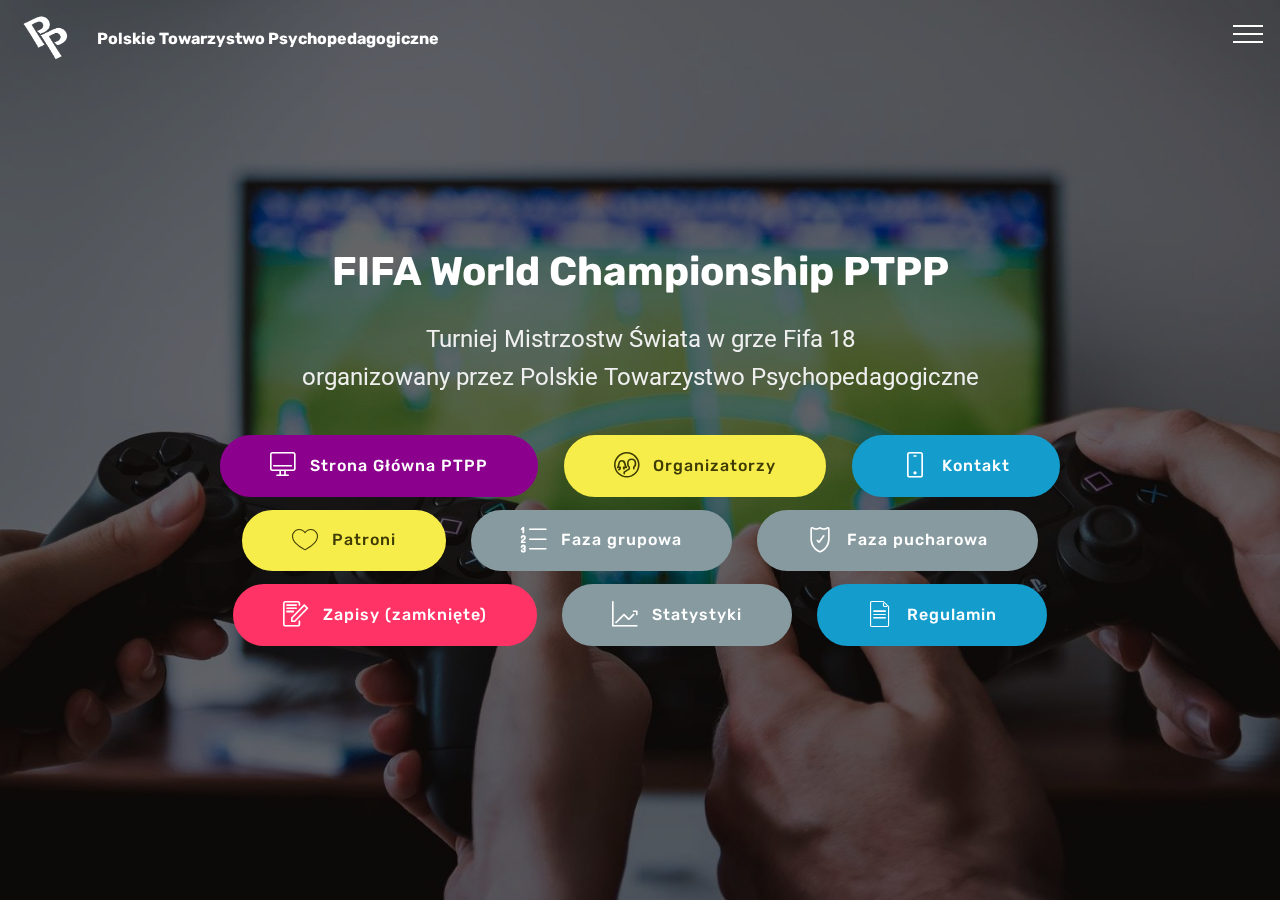
==== commit 64b12227: "Aktualizacja poturniejowa" ====
--- a/index.html
+++ b/index.html
@@ -56,13 +56,13 @@
                 </li><li class="nav-item"><a class="nav-link link text-white display-4" href="organizatorzy.html"><span class="mbri-users mbr-iconfont mbr-iconfont-btn"></span>&nbsp;Organizatorzy<br></a></li>
                 <li class="nav-item"><a class="nav-link link text-white display-4" href="kontakt.html"><span class="mbri-mobile mbr-iconfont mbr-iconfont-btn"></span>
                         &nbsp;Kontakt</a></li><li class="nav-item"><a class="nav-link link text-white display-4" href="patroni.html"><span class="mbri-hearth mbr-iconfont mbr-iconfont-btn"></span>
-                        &nbsp;Patroni</a></li><li class="nav-item"><a class="nav-link link text-white display-4" href="terminarz.html"><span class="mbrib-clock mbr-iconfont mbr-iconfont-btn"></span>&nbsp;Terminarz</a></li><li class="nav-item"><a class="nav-link link text-white display-4" href="faza_grupowa.html"><span class="mbri-numbered-list mbr-iconfont mbr-iconfont-btn"></span>&nbsp;Faza grupowa</a></li><li class="nav-item"><a class="nav-link link text-white display-4" href="faza_pucharowa.html"><span class="mbri-protect mbr-iconfont mbr-iconfont-btn"></span>&nbsp;Faza pucharowa</a></li><li class="nav-item"><a class="nav-link link text-white display-4" href="zapisy.html"><span class="mbri-edit mbr-iconfont mbr-iconfont-btn"></span>Zapisy</a></li><li class="nav-item"><a class="nav-link link text-white display-4" href="uczestnicy.html"><span class="mbri-smile-face mbr-iconfont mbr-iconfont-btn"></span>Uczestnicy</a></li><li class="nav-item"><a class="nav-link link text-white display-4" href="statystyki.html"><span class="mbri-growing-chart mbr-iconfont mbr-iconfont-btn"></span>Statystyki</a></li><li class="nav-item"><a class="nav-link link text-white display-4" href="regulamin.html"><span class="mbri-file mbr-iconfont mbr-iconfont-btn"></span>Regulamin<br></a></li></ul>
+                        &nbsp;Patroni</a></li><li class="nav-item"><a class="nav-link link text-white display-4" href="faza_grupowa.html"><span class="mbri-numbered-list mbr-iconfont mbr-iconfont-btn"></span>&nbsp;Faza grupowa</a></li><li class="nav-item"><a class="nav-link link text-white display-4" href="faza_pucharowa.html"><span class="mbri-protect mbr-iconfont mbr-iconfont-btn"></span>&nbsp;Faza pucharowa</a></li><li class="nav-item"><a class="nav-link link text-white display-4" href="zapisy.html"><span class="mbri-edit mbr-iconfont mbr-iconfont-btn"></span>Zapisy (zamknięte)</a></li><li class="nav-item"><a class="nav-link link text-white display-4" href="statystyki.html"><span class="mbri-growing-chart mbr-iconfont mbr-iconfont-btn"></span>Statystyki</a></li><li class="nav-item"><a class="nav-link link text-white display-4" href="regulamin.html"><span class="mbri-file mbr-iconfont mbr-iconfont-btn"></span>Regulamin<br></a></li></ul>
             
         </div>
     </nav>
 </section>
 
-<section class="engine"><a href="https://mobirise.me/f">simple site builder</a></section><section class="header6 cid-qxmDp1ACIE mbr-fullscreen mbr-parallax-background" id="header6-2">
+<section class="engine"><a href="https://mobirise.me/i">free web creation software</a></section><section class="header6 cid-qxmDp1ACIE mbr-fullscreen mbr-parallax-background" id="header6-2">
 
     
 
@@ -74,7 +74,7 @@
             <div class="mbr-white col-md-10">
                 <h1 class="mbr-section-title align-center mbr-bold pb-3 mbr-fonts-style display-2">FIFA World Championship PTPP</h1>
                 <p class="mbr-text align-center pb-3 mbr-fonts-style display-5">Turniej Mistrzostw Świata w grze Fifa 18 <br>organizowany przez Polskie Towarzystwo Psychopedagogiczne<br></p>
-                <div class="mbr-section-btn align-center"><a class="btn btn-md btn-primary display-4" href="http://www.psychopedagog.eu" target="_blank"><span class="mbrib-desktop mbr-iconfont mbr-iconfont-btn"></span>Strona Główna PTPP</a> <a class="btn btn-md btn-success display-4" href="organizatorzy.html"><span class="mbrib-users mbr-iconfont mbr-iconfont-btn"></span>Organizatorzy</a> <a class="btn btn-md btn-info display-4" href="kontakt.html"><span class="mbrib-mobile2 mbr-iconfont mbr-iconfont-btn"></span>Kontakt</a> <a class="btn btn-md btn-success display-4" href="patroni.html"><span class="mbri-hearth mbr-iconfont mbr-iconfont-btn"></span>Patroni</a> <a class="btn btn-md btn-info display-4" href="terminarz.html"><span class="mbrib-clock mbr-iconfont mbr-iconfont-btn"></span>Terminarz</a> <a class="btn btn-md btn-warning display-4" href="faza_grupowa.html"><span class="mbrib-numbered-list mbr-iconfont mbr-iconfont-btn"></span>Faza grupowa</a> <a class="btn btn-md btn-warning display-4" href="faza_pucharowa.html"><span class="mbrib-protect mbr-iconfont mbr-iconfont-btn"></span>Faza pucharowa</a> <a class="btn btn-md btn-secondary display-4" href="zapisy.html"><span class="mbrib-edit mbr-iconfont mbr-iconfont-btn"></span>Zapisy</a> <a class="btn btn-md btn-warning display-4" href="uczestnicy.html"><span class="mbri-smile-face mbr-iconfont mbr-iconfont-btn"></span>Uczestnicy</a> <a class="btn btn-md btn-warning display-4" href="statystyki.html"><span class="mbrib-growing-chart mbr-iconfont mbr-iconfont-btn"></span>Statystyki</a> <a class="btn btn-md btn-info display-4" href="regulamin.html"><span class="mbri-file mbr-iconfont mbr-iconfont-btn"></span>Regulamin</a></div>
+                <div class="mbr-section-btn align-center"><a class="btn btn-md btn-primary display-4" href="http://www.psychopedagog.eu" target="_blank"><span class="mbrib-desktop mbr-iconfont mbr-iconfont-btn"></span>Strona Główna PTPP</a> <a class="btn btn-md btn-success display-4" href="organizatorzy.html"><span class="mbrib-users mbr-iconfont mbr-iconfont-btn"></span>Organizatorzy</a> <a class="btn btn-md btn-info display-4" href="kontakt.html"><span class="mbrib-mobile2 mbr-iconfont mbr-iconfont-btn"></span>Kontakt</a> <a class="btn btn-md btn-success display-4" href="patroni.html"><span class="mbri-hearth mbr-iconfont mbr-iconfont-btn"></span>Patroni</a>  <a class="btn btn-md btn-warning display-4" href="faza_grupowa.html"><span class="mbrib-numbered-list mbr-iconfont mbr-iconfont-btn"></span>Faza grupowa</a> <a class="btn btn-md btn-warning display-4" href="faza_pucharowa.html"><span class="mbrib-protect mbr-iconfont mbr-iconfont-btn"></span>Faza pucharowa</a> <a class="btn btn-md btn-secondary display-4" href="zapisy.html"><span class="mbrib-edit mbr-iconfont mbr-iconfont-btn"></span>Zapisy (zamknięte)</a>  <a class="btn btn-md btn-warning display-4" href="statystyki.html"><span class="mbrib-growing-chart mbr-iconfont mbr-iconfont-btn"></span>Statystyki</a> <a class="btn btn-md btn-info display-4" href="regulamin.html"><span class="mbri-file mbr-iconfont mbr-iconfont-btn"></span>Regulamin</a></div>
             </div>
         </div>
     </div>
--- a/assets/mobirise/css/mbr-additional.css
+++ b/assets/mobirise/css/mbr-additional.css
@@ -4641,21 +4641,94 @@
   padding-bottom: 45px;
   background-image: url("../../../assets/images/mbr-1440x1080.jpg");
 }
-.cid-qRQe9burej {
+.cid-qWuOiouv6k {
+  background: #ffffff;
+}
+.cid-qWuOiouv6k .image-block {
+  margin: auto;
+  width: 100% !important;
+}
+.cid-qWuOiouv6k .mbr-figure {
+  margin: 0 auto;
+}
+.cid-qWuOiouv6k figcaption {
+  position: relative;
+}
+.cid-qWuOiouv6k figcaption div {
+  position: absolute;
+  bottom: 0;
+  width: 100%;
+}
+@media (max-width: 768px) {
+  .cid-qWuOiouv6k .image-block {
+    width: 100% !important;
+  }
+}
+.cid-qWuP5rG9Tu {
   padding-top: 60px;
   padding-bottom: 60px;
-  background-color: #ffffff;
-}
-.cid-qRQe9burej .mbr-text,
-.cid-qRQe9burej blockquote {
-  color: #767676;
-}
-.cid-qRQe9burej .mbr-text {
-  text-align: center;
-}
-.cid-qRQe9burej .mbr-text P {
-  text-align: center;
-  color: #36004b;
+  background: #ffffff;
+  background: linear-gradient(0deg, #f7ed4a, #ffffff);
+}
+.cid-qWuP5rG9Tu .image-block {
+  margin: auto;
+}
+.cid-qWuP5rG9Tu figcaption {
+  position: relative;
+}
+.cid-qWuP5rG9Tu figcaption div {
+  position: absolute;
+  bottom: 0;
+  width: 100%;
+}
+@media (max-width: 768px) {
+  .cid-qWuP5rG9Tu .image-block {
+    width: 100% !important;
+  }
+}
+.cid-qWuPnKqmv8 {
+  padding-top: 60px;
+  padding-bottom: 60px;
+  background: #f7ed4a;
+  background: linear-gradient(0deg, #b2ccd2, #f7ed4a);
+}
+.cid-qWuPnKqmv8 .image-block {
+  margin: auto;
+}
+.cid-qWuPnKqmv8 figcaption {
+  position: relative;
+}
+.cid-qWuPnKqmv8 figcaption div {
+  position: absolute;
+  bottom: 0;
+  width: 100%;
+}
+@media (max-width: 768px) {
+  .cid-qWuPnKqmv8 .image-block {
+    width: 100% !important;
+  }
+}
+.cid-qWuPodRR6h {
+  padding-top: 60px;
+  padding-bottom: 60px;
+  background: #b2ccd2;
+  background: linear-gradient(0deg, #82786e, #b2ccd2);
+}
+.cid-qWuPodRR6h .image-block {
+  margin: auto;
+}
+.cid-qWuPodRR6h figcaption {
+  position: relative;
+}
+.cid-qWuPodRR6h figcaption div {
+  position: absolute;
+  bottom: 0;
+  width: 100%;
+}
+@media (max-width: 768px) {
+  .cid-qWuPodRR6h .image-block {
+    width: 100% !important;
+  }
 }
 .cid-qRQe9cKBPN {
   padding-top: 60px;
@@ -5211,533 +5284,6 @@
     -webkit-justify-content: center;
   }
 }
-.cid-qRQeY9umNr .navbar {
-  padding: .5rem 0;
-  background: #232323;
-  transition: none;
-  min-height: 77px;
-}
-.cid-qRQeY9umNr .navbar-dropdown.bg-color.transparent.opened {
-  background: #232323;
-}
-.cid-qRQeY9umNr a {
-  font-style: normal;
-}
-.cid-qRQeY9umNr .nav-item span {
-  padding-right: 0.4em;
-  line-height: 0.5em;
-  vertical-align: text-bottom;
-  position: relative;
-  top: -0.2em;
-  text-decoration: none;
-}
-.cid-qRQeY9umNr .nav-item a {
-  padding: 0.7rem 0 !important;
-  margin: 0rem .65rem !important;
-}
-.cid-qRQeY9umNr .btn {
-  padding: 0.4rem 1.5rem;
-  display: inline-flex;
-  align-items: center;
-}
-.cid-qRQeY9umNr .btn .mbr-iconfont {
-  font-size: 1.6rem;
-}
-.cid-qRQeY9umNr .menu-logo {
-  margin-right: auto;
-}
-.cid-qRQeY9umNr .menu-logo .navbar-brand {
-  display: flex;
-  margin-left: 5rem;
-  padding: 0;
-  transition: padding .2s;
-  min-height: 3.8rem;
-  align-items: center;
-}
-.cid-qRQeY9umNr .menu-logo .navbar-brand .navbar-caption-wrap {
-  display: -webkit-flex;
-  -webkit-align-items: center;
-  align-items: center;
-  word-break: break-word;
-  min-width: 7rem;
-  margin: .3rem 0;
-}
-.cid-qRQeY9umNr .menu-logo .navbar-brand .navbar-caption-wrap .navbar-caption {
-  line-height: 1.2rem !important;
-  padding-right: 2rem;
-}
-.cid-qRQeY9umNr .menu-logo .navbar-brand .navbar-logo {
-  font-size: 4rem;
-  transition: font-size 0.25s;
-}
-.cid-qRQeY9umNr .menu-logo .navbar-brand .navbar-logo img {
-  display: flex;
-}
-.cid-qRQeY9umNr .menu-logo .navbar-brand .navbar-logo .mbr-iconfont {
-  transition: font-size 0.25s;
-}
-.cid-qRQeY9umNr .navbar-toggleable-sm .navbar-collapse {
-  justify-content: flex-end;
-  -webkit-justify-content: flex-end;
-  padding-right: 5rem;
-  width: auto;
-}
-.cid-qRQeY9umNr .navbar-toggleable-sm .navbar-collapse .navbar-nav {
-  flex-wrap: wrap;
-  -webkit-flex-wrap: wrap;
-  padding-left: 0;
-}
-.cid-qRQeY9umNr .navbar-toggleable-sm .navbar-collapse .navbar-nav .nav-item {
-  -webkit-align-self: center;
-  align-self: center;
-}
-.cid-qRQeY9umNr .navbar-toggleable-sm .navbar-collapse .navbar-buttons {
-  padding-left: 0;
-  padding-bottom: 0;
-}
-.cid-qRQeY9umNr .dropdown .dropdown-menu {
-  background: #232323;
-  display: none;
-  position: absolute;
-  min-width: 5rem;
-  padding-top: 1.4rem;
-  padding-bottom: 1.4rem;
-  text-align: left;
-}
-.cid-qRQeY9umNr .dropdown .dropdown-menu .dropdown-item {
-  width: auto;
-  padding: 0.235em 1.5385em 0.235em 1.5385em !important;
-}
-.cid-qRQeY9umNr .dropdown .dropdown-menu .dropdown-item::after {
-  right: 0.5rem;
-}
-.cid-qRQeY9umNr .dropdown .dropdown-menu .dropdown-submenu {
-  margin: 0;
-}
-.cid-qRQeY9umNr .dropdown.open > .dropdown-menu {
-  display: block;
-}
-.cid-qRQeY9umNr .navbar-toggleable-sm.opened:after {
-  position: absolute;
-  width: 100vw;
-  height: 100vh;
-  content: '';
-  background-color: rgba(0, 0, 0, 0.1);
-  left: 0;
-  bottom: 0;
-  transform: translateY(100%);
-  -webkit-transform: translateY(100%);
-  z-index: 1000;
-}
-.cid-qRQeY9umNr .navbar.navbar-short {
-  min-height: 60px;
-  transition: all .2s;
-}
-.cid-qRQeY9umNr .navbar.navbar-short .navbar-toggler-right {
-  top: 20px;
-}
-.cid-qRQeY9umNr .navbar.navbar-short .navbar-logo a {
-  font-size: 2.5rem !important;
-  line-height: 2.5rem;
-  transition: font-size 0.25s;
-}
-.cid-qRQeY9umNr .navbar.navbar-short .navbar-logo a .mbr-iconfont {
-  font-size: 2.5rem !important;
-}
-.cid-qRQeY9umNr .navbar.navbar-short .navbar-logo a img {
-  height: 3rem !important;
-}
-.cid-qRQeY9umNr .navbar.navbar-short .navbar-brand {
-  min-height: 3rem;
-}
-.cid-qRQeY9umNr button.navbar-toggler {
-  width: 31px;
-  height: 18px;
-  cursor: pointer;
-  transition: all .2s;
-  top: 1.5rem;
-  right: 1rem;
-}
-.cid-qRQeY9umNr button.navbar-toggler:focus {
-  outline: none;
-}
-.cid-qRQeY9umNr button.navbar-toggler .hamburger span {
-  position: absolute;
-  right: 0;
-  width: 30px;
-  height: 2px;
-  border-right: 5px;
-  background-color: #ffffff;
-}
-.cid-qRQeY9umNr button.navbar-toggler .hamburger span:nth-child(1) {
-  top: 0;
-  transition: all .2s;
-}
-.cid-qRQeY9umNr button.navbar-toggler .hamburger span:nth-child(2) {
-  top: 8px;
-  transition: all .15s;
-}
-.cid-qRQeY9umNr button.navbar-toggler .hamburger span:nth-child(3) {
-  top: 8px;
-  transition: all .15s;
-}
-.cid-qRQeY9umNr button.navbar-toggler .hamburger span:nth-child(4) {
-  top: 16px;
-  transition: all .2s;
-}
-.cid-qRQeY9umNr nav.opened .hamburger span:nth-child(1) {
-  top: 8px;
-  width: 0;
-  opacity: 0;
-  right: 50%;
-  transition: all .2s;
-}
-.cid-qRQeY9umNr nav.opened .hamburger span:nth-child(2) {
-  -webkit-transform: rotate(45deg);
-  transform: rotate(45deg);
-  transition: all .25s;
-}
-.cid-qRQeY9umNr nav.opened .hamburger span:nth-child(3) {
-  -webkit-transform: rotate(-45deg);
-  transform: rotate(-45deg);
-  transition: all .25s;
-}
-.cid-qRQeY9umNr nav.opened .hamburger span:nth-child(4) {
-  top: 8px;
-  width: 0;
-  opacity: 0;
-  right: 50%;
-  transition: all .2s;
-}
-.cid-qRQeY9umNr .collapsed.navbar-expand {
-  flex-direction: column;
-}
-.cid-qRQeY9umNr .collapsed .btn {
-  display: flex;
-}
-.cid-qRQeY9umNr .collapsed .navbar-collapse {
-  display: none !important;
-  padding-right: 0 !important;
-}
-.cid-qRQeY9umNr .collapsed .navbar-collapse.collapsing,
-.cid-qRQeY9umNr .collapsed .navbar-collapse.show {
-  display: block !important;
-}
-.cid-qRQeY9umNr .collapsed .navbar-collapse.collapsing .navbar-nav,
-.cid-qRQeY9umNr .collapsed .navbar-collapse.show .navbar-nav {
-  display: block;
-  text-align: center;
-}
-.cid-qRQeY9umNr .collapsed .navbar-collapse.collapsing .navbar-nav .nav-item,
-.cid-qRQeY9umNr .collapsed .navbar-collapse.show .navbar-nav .nav-item {
-  clear: both;
-}
-.cid-qRQeY9umNr .collapsed .navbar-collapse.collapsing .navbar-nav .nav-item:last-child,
-.cid-qRQeY9umNr .collapsed .navbar-collapse.show .navbar-nav .nav-item:last-child {
-  margin-bottom: 1rem;
-}
-.cid-qRQeY9umNr .collapsed .navbar-collapse.collapsing .navbar-buttons,
-.cid-qRQeY9umNr .collapsed .navbar-collapse.show .navbar-buttons {
-  text-align: center;
-}
-.cid-qRQeY9umNr .collapsed .navbar-collapse.collapsing .navbar-buttons:last-child,
-.cid-qRQeY9umNr .collapsed .navbar-collapse.show .navbar-buttons:last-child {
-  margin-bottom: 1rem;
-}
-.cid-qRQeY9umNr .collapsed button.navbar-toggler {
-  display: block;
-}
-.cid-qRQeY9umNr .collapsed .navbar-brand {
-  margin-left: 1rem !important;
-}
-.cid-qRQeY9umNr .collapsed .navbar-toggleable-sm {
-  flex-direction: column;
-  -webkit-flex-direction: column;
-}
-.cid-qRQeY9umNr .collapsed .dropdown .dropdown-menu {
-  width: 100%;
-  text-align: center;
-  position: relative;
-  opacity: 0;
-  display: block;
-  height: 0;
-  visibility: hidden;
-  padding: 0;
-  transition-duration: .5s;
-  transition-property: opacity,padding,height;
-}
-.cid-qRQeY9umNr .collapsed .dropdown.open > .dropdown-menu {
-  position: relative;
-  opacity: 1;
-  height: auto;
-  padding: 1.4rem 0;
-  visibility: visible;
-}
-.cid-qRQeY9umNr .collapsed .dropdown .dropdown-submenu {
-  left: 0;
-  text-align: center;
-  width: 100%;
-}
-.cid-qRQeY9umNr .collapsed .dropdown .dropdown-toggle[data-toggle="dropdown-submenu"]::after {
-  margin-top: 0;
-  position: inherit;
-  right: 0;
-  top: 50%;
-  display: inline-block;
-  width: 0;
-  height: 0;
-  margin-left: .3em;
-  vertical-align: middle;
-  content: "";
-  border-top: .30em solid;
-  border-right: .30em solid transparent;
-  border-left: .30em solid transparent;
-}
-@media (max-width: 991px) {
-  .cid-qRQeY9umNr .navbar-expand {
-    flex-direction: column;
-  }
-  .cid-qRQeY9umNr img {
-    height: 3.8rem !important;
-  }
-  .cid-qRQeY9umNr .btn {
-    display: flex;
-  }
-  .cid-qRQeY9umNr button.navbar-toggler {
-    display: block;
-  }
-  .cid-qRQeY9umNr .navbar-brand {
-    margin-left: 1rem !important;
-  }
-  .cid-qRQeY9umNr .navbar-toggleable-sm {
-    flex-direction: column;
-    -webkit-flex-direction: column;
-  }
-  .cid-qRQeY9umNr .navbar-collapse {
-    display: none !important;
-    padding-right: 0 !important;
-  }
-  .cid-qRQeY9umNr .navbar-collapse.collapsing,
-  .cid-qRQeY9umNr .navbar-collapse.show {
-    display: block !important;
-  }
-  .cid-qRQeY9umNr .navbar-collapse.collapsing .navbar-nav,
-  .cid-qRQeY9umNr .navbar-collapse.show .navbar-nav {
-    display: block;
-    text-align: center;
-  }
-  .cid-qRQeY9umNr .navbar-collapse.collapsing .navbar-nav .nav-item,
-  .cid-qRQeY9umNr .navbar-collapse.show .navbar-nav .nav-item {
-    clear: both;
-  }
-  .cid-qRQeY9umNr .navbar-collapse.collapsing .navbar-nav .nav-item:last-child,
-  .cid-qRQeY9umNr .navbar-collapse.show .navbar-nav .nav-item:last-child {
-    margin-bottom: 1rem;
-  }
-  .cid-qRQeY9umNr .navbar-collapse.collapsing .navbar-buttons,
-  .cid-qRQeY9umNr .navbar-collapse.show .navbar-buttons {
-    text-align: center;
-  }
-  .cid-qRQeY9umNr .navbar-collapse.collapsing .navbar-buttons:last-child,
-  .cid-qRQeY9umNr .navbar-collapse.show .navbar-buttons:last-child {
-    margin-bottom: 1rem;
-  }
-  .cid-qRQeY9umNr .dropdown .dropdown-menu {
-    width: 100%;
-    text-align: center;
-    position: relative;
-    opacity: 0;
-    display: block;
-    height: 0;
-    visibility: hidden;
-    padding: 0;
-    transition-duration: .5s;
-    transition-property: opacity,padding,height;
-  }
-  .cid-qRQeY9umNr .dropdown.open > .dropdown-menu {
-    position: relative;
-    opacity: 1;
-    height: auto;
-    padding: 1.4rem 0;
-    visibility: visible;
-  }
-  .cid-qRQeY9umNr .dropdown .dropdown-submenu {
-    left: 0;
-    text-align: center;
-    width: 100%;
-  }
-  .cid-qRQeY9umNr .dropdown .dropdown-toggle[data-toggle="dropdown-submenu"]::after {
-    margin-top: 0;
-    position: inherit;
-    right: 0;
-    top: 50%;
-    display: inline-block;
-    width: 0;
-    height: 0;
-    margin-left: .3em;
-    vertical-align: middle;
-    content: "";
-    border-top: .30em solid;
-    border-right: .30em solid transparent;
-    border-left: .30em solid transparent;
-  }
-}
-@media (min-width: 767px) {
-  .cid-qRQeY9umNr .menu-logo {
-    flex-shrink: 0;
-  }
-}
-.cid-qRQeYbm3Vs {
-  padding-top: 120px;
-  padding-bottom: 45px;
-  background-image: url("../../../assets/images/mbr-1692x1080.jpg");
-}
-.cid-qRQfBtb23H {
-  padding-top: 90px;
-  padding-bottom: 90px;
-  background-color: #f9f9f9;
-}
-.cid-qRQfBtb23H .mbr-section-subtitle {
-  color: #767676;
-}
-.cid-qRQfBtb23H .container-table {
-  margin: 0 auto;
-}
-.cid-qRQfBtb23H .scroll {
-  overflow-x: auto;
-  padding: 0;
-}
-.cid-qRQfBtb23H .dataTables_wrapper {
-  display: block;
-}
-.cid-qRQfBtb23H .dataTables_wrapper .search {
-  margin-bottom: .5rem;
-}
-.cid-qRQfBtb23H .dataTables_wrapper .table {
-  overflow-x: auto;
-}
-.cid-qRQfBtb23H table {
-  width: 100% !important;
-  margin-top: 6px;
-  border: 1px solid #cccccc;
-  margin-bottom: 0;
-}
-.cid-qRQfBtb23H table th {
-  border-top: none;
-  transition: all .2s;
-  border-bottom: none;
-}
-.cid-qRQfBtb23H table th:hover {
-  background: #cccccc;
-  color: #000000;
-}
-.cid-qRQfBtb23H table td {
-  border-top: 1px solid #cccccc;
-}
-.cid-qRQfBtb23H table.table {
-  background: #ffffff;
-}
-.cid-qRQfBtb23H .dataTables_filter {
-  text-align: right;
-  margin-bottom: .5rem;
-}
-.cid-qRQfBtb23H .dataTables_filter label {
-  display: inline;
-  white-space: normal !important;
-}
-.cid-qRQfBtb23H .dataTables_filter input {
-  display: inline;
-  width: auto;
-  margin-left: .5rem;
-  border-radius: 100px;
-  padding-left: 1rem;
-}
-.cid-qRQfBtb23H .dataTables_info {
-  padding-bottom: 1rem;
-  padding-top: 1rem;
-  white-space: normal !important;
-}
-@media (max-width: 992px) {
-  .cid-qRQfBtb23H .dataTables_filter {
-    text-align: center;
-  }
-}
-@media (max-width: 350px) {
-  .cid-qRQfBtb23H .dataTables_filter {
-    text-align: center;
-  }
-  .cid-qRQfBtb23H .dataTables_filter input {
-    width: 100% !important;
-    margin-left: 0 !important;
-  }
-}
-.cid-qRQeYdbEjf {
-  padding-top: 60px;
-  padding-bottom: 60px;
-  background-color: #2e2e2e;
-}
-@media (max-width: 767px) {
-  .cid-qRQeYdbEjf .content {
-    text-align: center;
-  }
-  .cid-qRQeYdbEjf .content > div:not(:last-child) {
-    margin-bottom: 2rem;
-  }
-}
-@media (max-width: 767px) {
-  .cid-qRQeYdbEjf .media-wrap {
-    margin-bottom: 1rem;
-  }
-}
-.cid-qRQeYdbEjf .media-wrap .mbr-iconfont-logo {
-  font-size: 7.5rem;
-  color: #f36;
-}
-.cid-qRQeYdbEjf .media-wrap img {
-  height: 6rem;
-}
-@media (max-width: 767px) {
-  .cid-qRQeYdbEjf .footer-lower .copyright {
-    margin-bottom: 1rem;
-    text-align: center;
-  }
-}
-.cid-qRQeYdbEjf .footer-lower hr {
-  margin: 1rem 0;
-  border-color: #fff;
-  opacity: .05;
-}
-.cid-qRQeYdbEjf .footer-lower .social-list {
-  padding-left: 0;
-  margin-bottom: 0;
-  list-style: none;
-  display: flex;
-  flex-wrap: wrap;
-  justify-content: flex-end;
-  -webkit-justify-content: flex-end;
-}
-.cid-qRQeYdbEjf .footer-lower .social-list .mbr-iconfont-social {
-  font-size: 1.3rem;
-  color: #fff;
-}
-.cid-qRQeYdbEjf .footer-lower .social-list .soc-item {
-  margin: 0 .5rem;
-}
-.cid-qRQeYdbEjf .footer-lower .social-list a {
-  margin: 0;
-  opacity: .5;
-  -webkit-transition: .2s linear;
-  transition: .2s linear;
-}
-.cid-qRQeYdbEjf .footer-lower .social-list a:hover {
-  opacity: 1;
-}
-@media (max-width: 767px) {
-  .cid-qRQeYdbEjf .footer-lower .social-list {
-    justify-content: center;
-    -webkit-justify-content: center;
-  }
-}
 .cid-qRQf2gn1S4 .navbar {
   padding: .5rem 0;
   background: #232323;
@@ -6807,463 +6353,3 @@
     -webkit-justify-content: center;
   }
 }
-.cid-qVCj0odqvz .navbar {
-  padding: .5rem 0;
-  background: #232323;
-  transition: none;
-  min-height: 77px;
-}
-.cid-qVCj0odqvz .navbar-dropdown.bg-color.transparent.opened {
-  background: #232323;
-}
-.cid-qVCj0odqvz a {
-  font-style: normal;
-}
-.cid-qVCj0odqvz .nav-item span {
-  padding-right: 0.4em;
-  line-height: 0.5em;
-  vertical-align: text-bottom;
-  position: relative;
-  top: -0.2em;
-  text-decoration: none;
-}
-.cid-qVCj0odqvz .nav-item a {
-  padding: 0.7rem 0 !important;
-  margin: 0rem .65rem !important;
-}
-.cid-qVCj0odqvz .btn {
-  padding: 0.4rem 1.5rem;
-  display: inline-flex;
-  align-items: center;
-}
-.cid-qVCj0odqvz .btn .mbr-iconfont {
-  font-size: 1.6rem;
-}
-.cid-qVCj0odqvz .menu-logo {
-  margin-right: auto;
-}
-.cid-qVCj0odqvz .menu-logo .navbar-brand {
-  display: flex;
-  margin-left: 5rem;
-  padding: 0;
-  transition: padding .2s;
-  min-height: 3.8rem;
-  align-items: center;
-}
-.cid-qVCj0odqvz .menu-logo .navbar-brand .navbar-caption-wrap {
-  display: -webkit-flex;
-  -webkit-align-items: center;
-  align-items: center;
-  word-break: break-word;
-  min-width: 7rem;
-  margin: .3rem 0;
-}
-.cid-qVCj0odqvz .menu-logo .navbar-brand .navbar-caption-wrap .navbar-caption {
-  line-height: 1.2rem !important;
-  padding-right: 2rem;
-}
-.cid-qVCj0odqvz .menu-logo .navbar-brand .navbar-logo {
-  font-size: 4rem;
-  transition: font-size 0.25s;
-}
-.cid-qVCj0odqvz .menu-logo .navbar-brand .navbar-logo img {
-  display: flex;
-}
-.cid-qVCj0odqvz .menu-logo .navbar-brand .navbar-logo .mbr-iconfont {
-  transition: font-size 0.25s;
-}
-.cid-qVCj0odqvz .navbar-toggleable-sm .navbar-collapse {
-  justify-content: flex-end;
-  -webkit-justify-content: flex-end;
-  padding-right: 5rem;
-  width: auto;
-}
-.cid-qVCj0odqvz .navbar-toggleable-sm .navbar-collapse .navbar-nav {
-  flex-wrap: wrap;
-  -webkit-flex-wrap: wrap;
-  padding-left: 0;
-}
-.cid-qVCj0odqvz .navbar-toggleable-sm .navbar-collapse .navbar-nav .nav-item {
-  -webkit-align-self: center;
-  align-self: center;
-}
-.cid-qVCj0odqvz .navbar-toggleable-sm .navbar-collapse .navbar-buttons {
-  padding-left: 0;
-  padding-bottom: 0;
-}
-.cid-qVCj0odqvz .dropdown .dropdown-menu {
-  background: #232323;
-  display: none;
-  position: absolute;
-  min-width: 5rem;
-  padding-top: 1.4rem;
-  padding-bottom: 1.4rem;
-  text-align: left;
-}
-.cid-qVCj0odqvz .dropdown .dropdown-menu .dropdown-item {
-  width: auto;
-  padding: 0.235em 1.5385em 0.235em 1.5385em !important;
-}
-.cid-qVCj0odqvz .dropdown .dropdown-menu .dropdown-item::after {
-  right: 0.5rem;
-}
-.cid-qVCj0odqvz .dropdown .dropdown-menu .dropdown-submenu {
-  margin: 0;
-}
-.cid-qVCj0odqvz .dropdown.open > .dropdown-menu {
-  display: block;
-}
-.cid-qVCj0odqvz .navbar-toggleable-sm.opened:after {
-  position: absolute;
-  width: 100vw;
-  height: 100vh;
-  content: '';
-  background-color: rgba(0, 0, 0, 0.1);
-  left: 0;
-  bottom: 0;
-  transform: translateY(100%);
-  -webkit-transform: translateY(100%);
-  z-index: 1000;
-}
-.cid-qVCj0odqvz .navbar.navbar-short {
-  min-height: 60px;
-  transition: all .2s;
-}
-.cid-qVCj0odqvz .navbar.navbar-short .navbar-toggler-right {
-  top: 20px;
-}
-.cid-qVCj0odqvz .navbar.navbar-short .navbar-logo a {
-  font-size: 2.5rem !important;
-  line-height: 2.5rem;
-  transition: font-size 0.25s;
-}
-.cid-qVCj0odqvz .navbar.navbar-short .navbar-logo a .mbr-iconfont {
-  font-size: 2.5rem !important;
-}
-.cid-qVCj0odqvz .navbar.navbar-short .navbar-logo a img {
-  height: 3rem !important;
-}
-.cid-qVCj0odqvz .navbar.navbar-short .navbar-brand {
-  min-height: 3rem;
-}
-.cid-qVCj0odqvz button.navbar-toggler {
-  width: 31px;
-  height: 18px;
-  cursor: pointer;
-  transition: all .2s;
-  top: 1.5rem;
-  right: 1rem;
-}
-.cid-qVCj0odqvz button.navbar-toggler:focus {
-  outline: none;
-}
-.cid-qVCj0odqvz button.navbar-toggler .hamburger span {
-  position: absolute;
-  right: 0;
-  width: 30px;
-  height: 2px;
-  border-right: 5px;
-  background-color: #ffffff;
-}
-.cid-qVCj0odqvz button.navbar-toggler .hamburger span:nth-child(1) {
-  top: 0;
-  transition: all .2s;
-}
-.cid-qVCj0odqvz button.navbar-toggler .hamburger span:nth-child(2) {
-  top: 8px;
-  transition: all .15s;
-}
-.cid-qVCj0odqvz button.navbar-toggler .hamburger span:nth-child(3) {
-  top: 8px;
-  transition: all .15s;
-}
-.cid-qVCj0odqvz button.navbar-toggler .hamburger span:nth-child(4) {
-  top: 16px;
-  transition: all .2s;
-}
-.cid-qVCj0odqvz nav.opened .hamburger span:nth-child(1) {
-  top: 8px;
-  width: 0;
-  opacity: 0;
-  right: 50%;
-  transition: all .2s;
-}
-.cid-qVCj0odqvz nav.opened .hamburger span:nth-child(2) {
-  -webkit-transform: rotate(45deg);
-  transform: rotate(45deg);
-  transition: all .25s;
-}
-.cid-qVCj0odqvz nav.opened .hamburger span:nth-child(3) {
-  -webkit-transform: rotate(-45deg);
-  transform: rotate(-45deg);
-  transition: all .25s;
-}
-.cid-qVCj0odqvz nav.opened .hamburger span:nth-child(4) {
-  top: 8px;
-  width: 0;
-  opacity: 0;
-  right: 50%;
-  transition: all .2s;
-}
-.cid-qVCj0odqvz .collapsed.navbar-expand {
-  flex-direction: column;
-}
-.cid-qVCj0odqvz .collapsed .btn {
-  display: flex;
-}
-.cid-qVCj0odqvz .collapsed .navbar-collapse {
-  display: none !important;
-  padding-right: 0 !important;
-}
-.cid-qVCj0odqvz .collapsed .navbar-collapse.collapsing,
-.cid-qVCj0odqvz .collapsed .navbar-collapse.show {
-  display: block !important;
-}
-.cid-qVCj0odqvz .collapsed .navbar-collapse.collapsing .navbar-nav,
-.cid-qVCj0odqvz .collapsed .navbar-collapse.show .navbar-nav {
-  display: block;
-  text-align: center;
-}
-.cid-qVCj0odqvz .collapsed .navbar-collapse.collapsing .navbar-nav .nav-item,
-.cid-qVCj0odqvz .collapsed .navbar-collapse.show .navbar-nav .nav-item {
-  clear: both;
-}
-.cid-qVCj0odqvz .collapsed .navbar-collapse.collapsing .navbar-nav .nav-item:last-child,
-.cid-qVCj0odqvz .collapsed .navbar-collapse.show .navbar-nav .nav-item:last-child {
-  margin-bottom: 1rem;
-}
-.cid-qVCj0odqvz .collapsed .navbar-collapse.collapsing .navbar-buttons,
-.cid-qVCj0odqvz .collapsed .navbar-collapse.show .navbar-buttons {
-  text-align: center;
-}
-.cid-qVCj0odqvz .collapsed .navbar-collapse.collapsing .navbar-buttons:last-child,
-.cid-qVCj0odqvz .collapsed .navbar-collapse.show .navbar-buttons:last-child {
-  margin-bottom: 1rem;
-}
-.cid-qVCj0odqvz .collapsed button.navbar-toggler {
-  display: block;
-}
-.cid-qVCj0odqvz .collapsed .navbar-brand {
-  margin-left: 1rem !important;
-}
-.cid-qVCj0odqvz .collapsed .navbar-toggleable-sm {
-  flex-direction: column;
-  -webkit-flex-direction: column;
-}
-.cid-qVCj0odqvz .collapsed .dropdown .dropdown-menu {
-  width: 100%;
-  text-align: center;
-  position: relative;
-  opacity: 0;
-  display: block;
-  height: 0;
-  visibility: hidden;
-  padding: 0;
-  transition-duration: .5s;
-  transition-property: opacity,padding,height;
-}
-.cid-qVCj0odqvz .collapsed .dropdown.open > .dropdown-menu {
-  position: relative;
-  opacity: 1;
-  height: auto;
-  padding: 1.4rem 0;
-  visibility: visible;
-}
-.cid-qVCj0odqvz .collapsed .dropdown .dropdown-submenu {
-  left: 0;
-  text-align: center;
-  width: 100%;
-}
-.cid-qVCj0odqvz .collapsed .dropdown .dropdown-toggle[data-toggle="dropdown-submenu"]::after {
-  margin-top: 0;
-  position: inherit;
-  right: 0;
-  top: 50%;
-  display: inline-block;
-  width: 0;
-  height: 0;
-  margin-left: .3em;
-  vertical-align: middle;
-  content: "";
-  border-top: .30em solid;
-  border-right: .30em solid transparent;
-  border-left: .30em solid transparent;
-}
-@media (max-width: 991px) {
-  .cid-qVCj0odqvz .navbar-expand {
-    flex-direction: column;
-  }
-  .cid-qVCj0odqvz img {
-    height: 3.8rem !important;
-  }
-  .cid-qVCj0odqvz .btn {
-    display: flex;
-  }
-  .cid-qVCj0odqvz button.navbar-toggler {
-    display: block;
-  }
-  .cid-qVCj0odqvz .navbar-brand {
-    margin-left: 1rem !important;
-  }
-  .cid-qVCj0odqvz .navbar-toggleable-sm {
-    flex-direction: column;
-    -webkit-flex-direction: column;
-  }
-  .cid-qVCj0odqvz .navbar-collapse {
-    display: none !important;
-    padding-right: 0 !important;
-  }
-  .cid-qVCj0odqvz .navbar-collapse.collapsing,
-  .cid-qVCj0odqvz .navbar-collapse.show {
-    display: block !important;
-  }
-  .cid-qVCj0odqvz .navbar-collapse.collapsing .navbar-nav,
-  .cid-qVCj0odqvz .navbar-collapse.show .navbar-nav {
-    display: block;
-    text-align: center;
-  }
-  .cid-qVCj0odqvz .navbar-collapse.collapsing .navbar-nav .nav-item,
-  .cid-qVCj0odqvz .navbar-collapse.show .navbar-nav .nav-item {
-    clear: both;
-  }
-  .cid-qVCj0odqvz .navbar-collapse.collapsing .navbar-nav .nav-item:last-child,
-  .cid-qVCj0odqvz .navbar-collapse.show .navbar-nav .nav-item:last-child {
-    margin-bottom: 1rem;
-  }
-  .cid-qVCj0odqvz .navbar-collapse.collapsing .navbar-buttons,
-  .cid-qVCj0odqvz .navbar-collapse.show .navbar-buttons {
-    text-align: center;
-  }
-  .cid-qVCj0odqvz .navbar-collapse.collapsing .navbar-buttons:last-child,
-  .cid-qVCj0odqvz .navbar-collapse.show .navbar-buttons:last-child {
-    margin-bottom: 1rem;
-  }
-  .cid-qVCj0odqvz .dropdown .dropdown-menu {
-    width: 100%;
-    text-align: center;
-    position: relative;
-    opacity: 0;
-    display: block;
-    height: 0;
-    visibility: hidden;
-    padding: 0;
-    transition-duration: .5s;
-    transition-property: opacity,padding,height;
-  }
-  .cid-qVCj0odqvz .dropdown.open > .dropdown-menu {
-    position: relative;
-    opacity: 1;
-    height: auto;
-    padding: 1.4rem 0;
-    visibility: visible;
-  }
-  .cid-qVCj0odqvz .dropdown .dropdown-submenu {
-    left: 0;
-    text-align: center;
-    width: 100%;
-  }
-  .cid-qVCj0odqvz .dropdown .dropdown-toggle[data-toggle="dropdown-submenu"]::after {
-    margin-top: 0;
-    position: inherit;
-    right: 0;
-    top: 50%;
-    display: inline-block;
-    width: 0;
-    height: 0;
-    margin-left: .3em;
-    vertical-align: middle;
-    content: "";
-    border-top: .30em solid;
-    border-right: .30em solid transparent;
-    border-left: .30em solid transparent;
-  }
-}
-@media (min-width: 767px) {
-  .cid-qVCj0odqvz .menu-logo {
-    flex-shrink: 0;
-  }
-}
-.cid-qVCj0oJgVQ {
-  padding-top: 120px;
-  padding-bottom: 45px;
-  background-image: url("../../../assets/images/mbr-864x1080.jpg");
-}
-.cid-qVCj0p4eg0 {
-  padding-top: 60px;
-  padding-bottom: 60px;
-  background-color: #ffffff;
-}
-.cid-qVCj0p4eg0 .mbr-text,
-.cid-qVCj0p4eg0 blockquote {
-  color: #767676;
-}
-.cid-qVCj0p4eg0 .mbr-text {
-  text-align: left;
-}
-.cid-qVCj0pkaAh {
-  padding-top: 60px;
-  padding-bottom: 60px;
-  background-color: #2e2e2e;
-}
-@media (max-width: 767px) {
-  .cid-qVCj0pkaAh .content {
-    text-align: center;
-  }
-  .cid-qVCj0pkaAh .content > div:not(:last-child) {
-    margin-bottom: 2rem;
-  }
-}
-@media (max-width: 767px) {
-  .cid-qVCj0pkaAh .media-wrap {
-    margin-bottom: 1rem;
-  }
-}
-.cid-qVCj0pkaAh .media-wrap .mbr-iconfont-logo {
-  font-size: 7.5rem;
-  color: #f36;
-}
-.cid-qVCj0pkaAh .media-wrap img {
-  height: 6rem;
-}
-@media (max-width: 767px) {
-  .cid-qVCj0pkaAh .footer-lower .copyright {
-    margin-bottom: 1rem;
-    text-align: center;
-  }
-}
-.cid-qVCj0pkaAh .footer-lower hr {
-  margin: 1rem 0;
-  border-color: #fff;
-  opacity: .05;
-}
-.cid-qVCj0pkaAh .footer-lower .social-list {
-  padding-left: 0;
-  margin-bottom: 0;
-  list-style: none;
-  display: flex;
-  flex-wrap: wrap;
-  justify-content: flex-end;
-  -webkit-justify-content: flex-end;
-}
-.cid-qVCj0pkaAh .footer-lower .social-list .mbr-iconfont-social {
-  font-size: 1.3rem;
-  color: #fff;
-}
-.cid-qVCj0pkaAh .footer-lower .social-list .soc-item {
-  margin: 0 .5rem;
-}
-.cid-qVCj0pkaAh .footer-lower .social-list a {
-  margin: 0;
-  opacity: .5;
-  -webkit-transition: .2s linear;
-  transition: .2s linear;
-}
-.cid-qVCj0pkaAh .footer-lower .social-list a:hover {
-  opacity: 1;
-}
-@media (max-width: 767px) {
-  .cid-qVCj0pkaAh .footer-lower .social-list {
-    justify-content: center;
-    -webkit-justify-content: center;
-  }
-}
